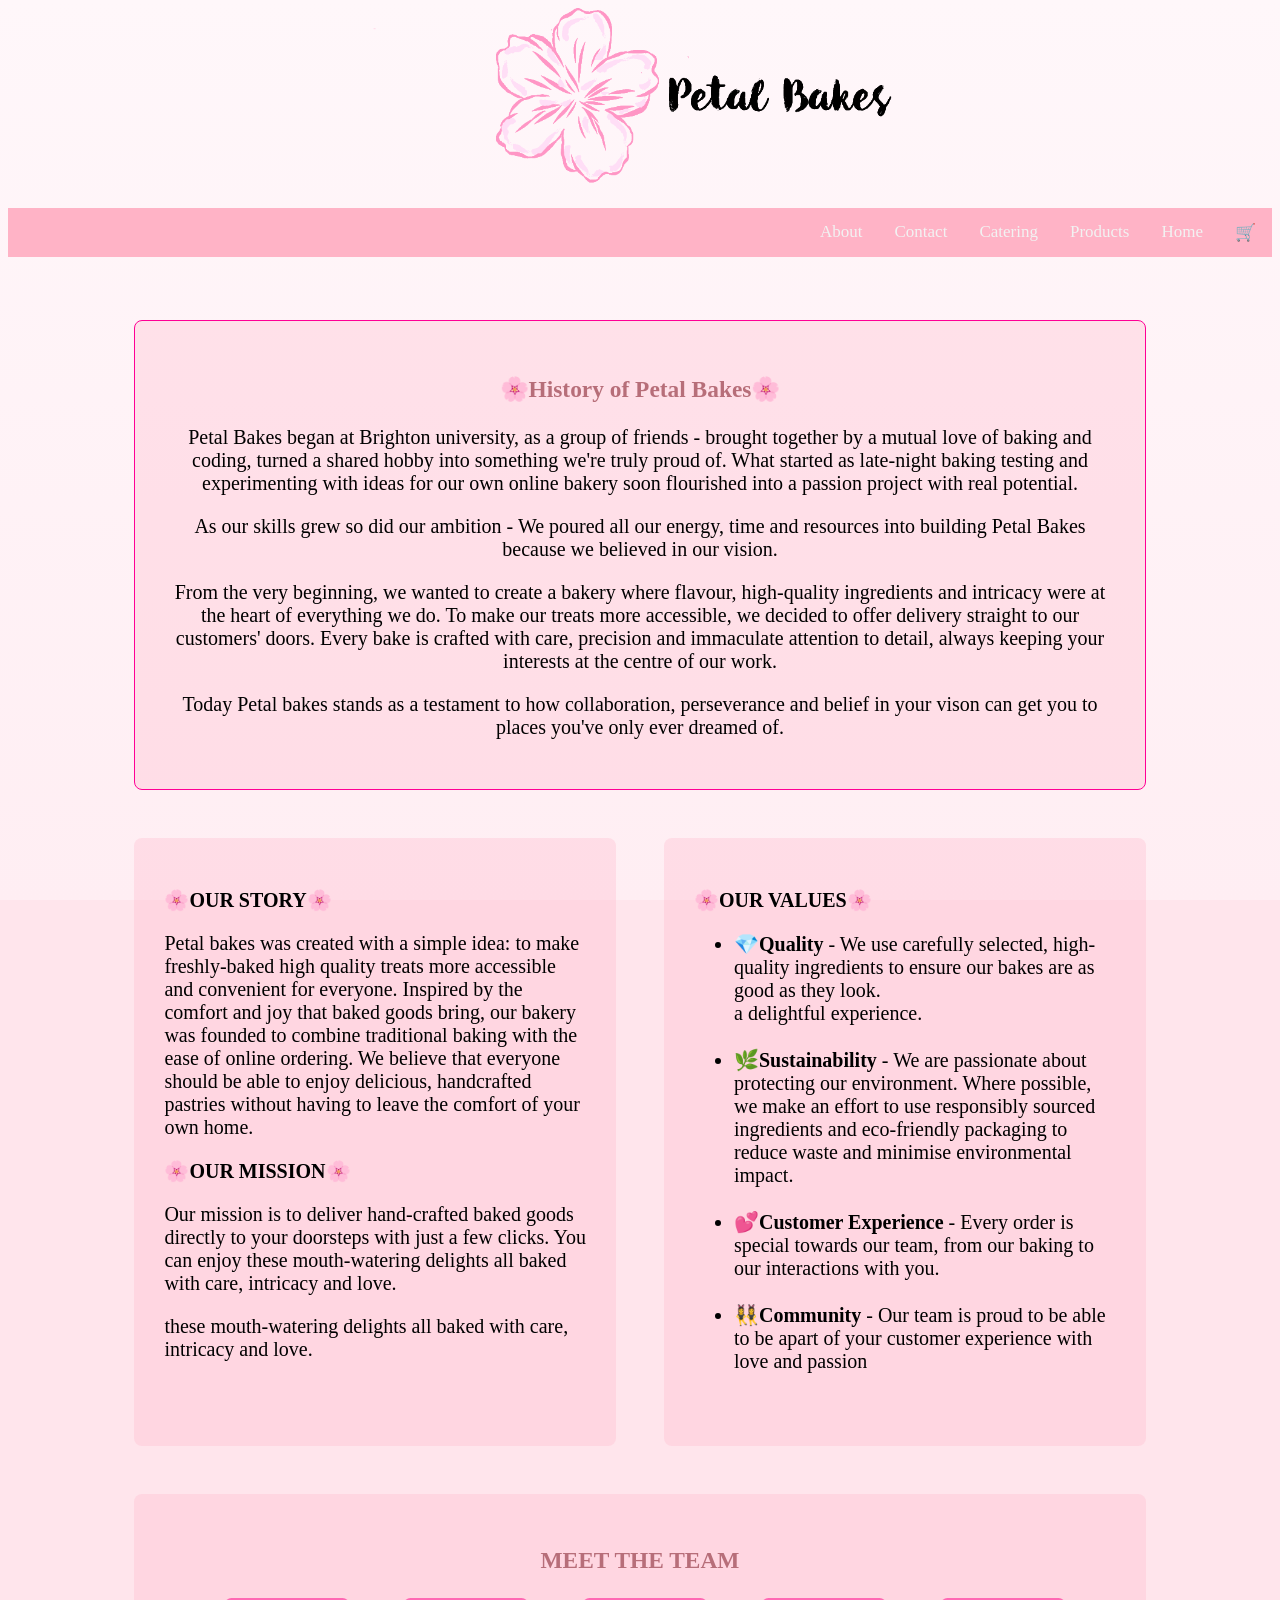
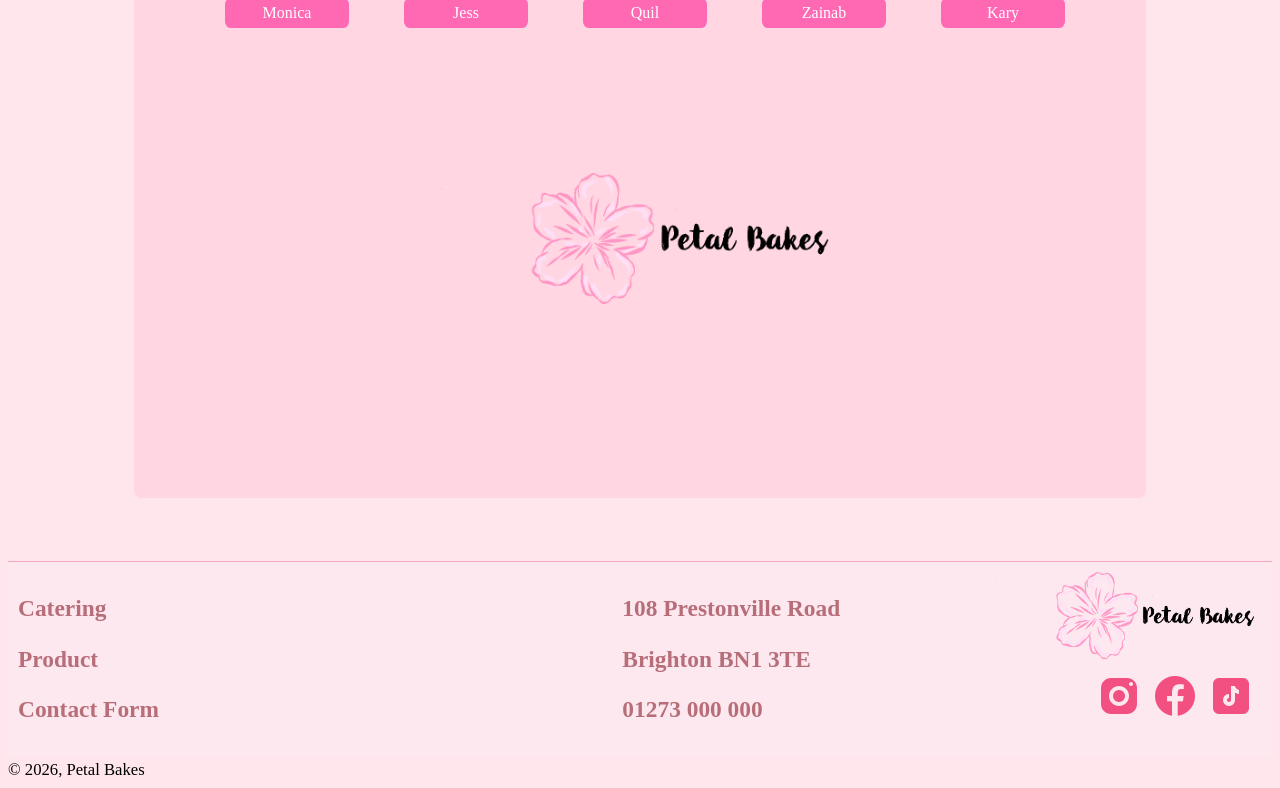
==== about.html @ ec1eabf2 "Simple grammar fixes" ====
<!DOCTYPE html>
        <link rel="stylesheet" href="stylesheet.css">
        <link rel="normalize" href="normalize.css">
        <html lang="en">
    <head>
        <meta charset="UTF-8">
        <meta http-equiv="Content-Security-Policy"
              content="
            default-src 'self';
            script-src 'self' 'unsafe-inline';
            style-src 'self' 'unsafe-inline' https://fonts.googleapis.com;
            font-src 'self' https://fonts.gstatic.com;
            img-src 'self' data:;
            form-action 'self';
            frame-ancestors 'self';
          ">
        <meta name="viewport" content="width=device-width, initial-scale=1.0">
        <title>Petal Bakes</title>
        <link rel="stylesheet" href="stylesheet.css">
        <link rel="normalize" href="normalize.css">
        <link href="https://fonts.googleapis.com/css2?family=Playfair+Display:wght@600&amp;family=Inter:wght@300;400;500&amp;display=swap" rel=" stylesheet">
        <link href="https://fonts.googleapis.com/css2?family=Playfair+Display:wght@600&family=Inter:wght@300;400;500&display=swap" rel=" stylesheet">
        <script src="catering.js"></script><!--K-->
    </head>
    <body>
        <div id="mainheader">
            <img src="images/petalbakes-logo.png" alt="Petal Bakes Logo" height="200px">
            <div class="top-nav">
                <a href="shopping-cart.html">🛒</a>
                <a class="active" href="index.html">Home</a>
                <a href="product.html">Products</a> <!-- Testing -->
                <a href="catering.html">Catering</a>
                <a href="contact.html">Contact</a>
                <a href="about.html">About</a>
            </div>
        </div>
        <script>
        function showMember(link) {
    document.getElementById('avatar-placeholder').src = link.href;
    document.getElementById('avatar-placeholder').alt = link.innerText.trim();
    document.getElementById('member-desc').textContent = link.title;

    document.querySelectorAll('#gallery a').forEach(a => a.classList.remove('active'));
    link.classList.add('active');
}
        </script>
    </head>
    <body>

    <div class="gd-about">
        <div class="gd-about-header">
            <h3>🌸History of Petal Bakes🌸</h3>
            <p>Petal Bakes began at Brighton university,  as a group of friends - brought together by a mutual love of baking and coding, turned a shared hobby into something we're truly proud of. What started as late-night baking testing and experimenting with ideas for our own online bakery soon flourished into a passion project with real potential.

                </p>As our skills grew so did our ambition - We poured all our energy, time and resources into building Petal Bakes because we believed in our vision.
               <p>From the very beginning, we wanted to create a bakery where flavour, high-quality ingredients and intricacy were at the heart of everything we do. To make our treats more accessible, we
                   decided to offer delivery straight to our customers' doors. Every bake is crafted with care, precision and immaculate attention to detail, always keeping your interests at the
                   centre of our work.
            </p>
            <p> Today Petal bakes stands as a testament to how collaboration, perseverance and belief in your vison can get you to places you've only ever dreamed of. </p>
        </div>

            <div class="gd-about-content">
        <p><b>🌸OUR STORY🌸</b></p>
        <p>Petal bakes was created with a simple idea: to make freshly-baked high quality treats more accessible and convenient for everyone. Inspired by the comfort and joy that baked goods bring, our bakery was founded to combine traditional baking with the ease of online ordering. We believe that everyone should be able to enjoy delicious,
        handcrafted pastries without having to leave the comfort of your own home.</p>

        <p><b> 🌸OUR MISSION🌸 </b> </p>
        <p>Our mission is to deliver hand-crafted baked goods directly to your doorsteps with just a few clicks. You can enjoy
        these mouth-watering delights all baked with care, intricacy and love.</p>

        these mouth-watering delights all baked with care, intricacy and love.</p> 
            </div>
                <div class="gd-about-content2">
        <p><b>🌸OUR VALUES🌸</b></p>
    <ul>
            <li><b>💎Quality</b> - We use carefully selected, high-quality ingredients to ensure our bakes are as good as they look.</li>
            a delightful experience.</li>
            <br>
            <br>
            <li><b>🌿Sustainability</b> - We are passionate about protecting our environment. Where possible, we make an effort to use
            responsibly sourced ingredients and eco-friendly packaging to reduce waste and minimise environmental impact.</li>
            <br>
            <li><b>💕Customer Experience</b> - Every order is special towards our team, from our baking to our interactions with you. </li>
            <br>
            <li><b>👯‍♀️Community</b> - Our team is proud to be able to be apart of your customer experience with love and passion</li>
            <br>

                </div> 
    </ul>
<div class="gd-about-team">
    <h3 class="meet-the-team">MEET THE TEAM</h3>
    <ul id="gallery">
        <li>
            <a class="link-btn" href="images/monica.png" 
            title="Monica is our lead frontend developer and assistant project lead! She mainly worked on the HTML and CSS, and came up with a lot of the creative design of the website.
            " onclick="showMember(this); return false;"> Monica </a>
        </li>
        <li>
            <a class="link-btn" href="images/jess.png" 
            title="Jess is the project lead and assistant frontend/backend developer! She helped organize the groups tasks, as well as the HTML, CSS and PHP.
            " onclick="showMember(this); return false;"> Jess </a>
        </li>
        <li>
            <a class="link-btn" href="images/quil.png" 
            title="Quil is the report lead and compliance officer! They ensure the report is structured correctly, and that our website runs well, and doesn't break any rules.
            " onclick="showMember(this); return false;"> Quil </a>
        </li>
        <li>
            <a class="link-btn" href="images/zainab.png" 
            title="Zainab is our security analyst and content writer! She writes all text content for the website, and makes sure our web security is up to standard!
            " onclick="showMember(this); return false;"> Zainab </a>
        </li>
        <li>
            <a class="link-btn" href="images/kary.png" title="Kary is our lead backend developer and databse administrator! She created our database, and worked on the JavaScript, SQL and PHP elements of the website.
            " onclick="showMember(this); return false;"> Kary </a>
        </li>
    </ul>

    <img id="avatar-placeholder" src="images/petalbakes-logo.png" alt="Logo" />
    <p id="member-desc" class="member-desc"></p>
</div>

        <!--<p><b>WHY CHOOSE US?</b></p>
         <p>At petal bakes we are more than just a bakery - we are a place where flavour, quality and convenience come together to bake something special  </p> -->
         </div>
    </div>

        <footer>
            <div class="footer">
                <h3><a class="footer-links" href="catering.html">Catering</a></h3>
                <h3><a class="footer-links" href="product.html">Product</a></h3>
                <h3><a class="footer-links" href="contact.html">Contact Form</a></h3>
            </div>
            <div class="footer">

            </div>
            <div class="footer">

            </div>
            <div class="footer">
                <h3>108 Prestonville Road</h3>
                <h3>Brighton BN1 3TE</h3>
                <h3>01273 000 000</h3>
            </div>
            <div class="footer">
                <img src="images/petalbakes-logo.png" alt="Petal Bakes Logo" style="height: 100px;">
                <div class="icons-footer">
                    <a href="#"><img src="images/instagram-icon.png" alt="Instagram Icon"></a>
                    <a href="#"><img src="images/facebook-icon.png" alt="Facebook Icon"></a>
                    <a href="#"><img src="images/tiktok-icon.png" alt="TikTok Icon"></a>
                </div>
            </div>
        </footer>
</div>
<small>&copy; 2026, Petal Bakes</small>
   
    </body>
</html>
---- stylesheet.css ----
/* || General Styles (styles that apply to multiple pages) */

body {
    font-family:'Inter', serif;
    font-size: 20px;
    background-color: #ffe5ec;
    background-image: url("https://www.transparenttextures.com/patterns/flowers.png"), linear-gradient(to bottom, #fff7fa, #ffeef3);
    background-attachment: fixed;
}

h2, h3 {
  font-family: 'Playfair Display', serif;
  color: #b76e79;
}

footer {
    background: #fde8ef;
    border-top: 1px solid #f4a7bf;
    padding: 10px;
    display: flex;
    justify-content: space-between;
    align-items: flex-start;
    gap: 2rem;
    flex-wrap: wrap;
}

.footer-links { 
    text-decoration: none;
    display: block;
    color: #b76e79; 
}

.footer-links:hover {
    color: #ff69b4;           
    transition: color 0.3s ease; 
}

.icons-footer {
    display: flex;
    align-items: center;
    gap: 0.5rem;
    padding-left: 100px;
}

img { 
    display: block;
    justify-content: center;
}

button, .link-btn {
  display: inline-block;
  background-color: #ff69b4;
  color: white;
  padding: 6px 14px;
  border: none;
  border-radius: 5px;
  cursor: pointer;
  font-size: 16px;
  margin-left: 10px;
  vertical-align: middle;
  text-decoration: none;
  white-space: nowrap;
  width: fit-content;
}

button, .link-btn :hover {
  background-color: #ff1493;
  transition: color 0.3s ease; 
}

.link-btn a {
    color: white;
    text-decoration: none;
}

.catering-ad {
    grid-area: catering-ad;
    text-align: center;
    padding: 30px;
    display: flex;
    flex-direction: column;
    align-items: center;
    justify-content: center;
    gap: 15px;
    border: 1px solid rgb(255, 0, 149);
    border-radius: 8px;
    background-color: rgba(255, 179, 198, 0.3);
}

.selection-ad {    
    grid-area: selection-ad;
    text-align: center;
    padding: 30px;
    display: flex;
    flex-direction: column;
    align-items: center;
    justify-content: center;
    gap: 15px;
    border: 1px solid rgb(255, 0, 149);
    border-radius: 8px;
    background-color: rgba(255, 179, 198, 0.3);
}

/* || Nav Bar */

#mainheader img {
    display: block;
    margin: auto;
}

.top-nav {
    background-color: #ffb3c6;
    overflow: hidden;
    align-content: center;
}

.top-nav a {
    float: right;
    color: #f2f2f2;
    text-align: center;
    padding: 14px 16px;
    text-decoration: none;
    font-size: 17px;
}

.top-nav a:hover {
    background-color: #ffc2d1;
    color: white;
    transition: color 0.3s ease; 
}

/* || Shopping Cart */

.gd-shopping-cart {
    display: grid;
    grid-template-columns: auto auto;
    grid-template-rows: auto;
    grid-template-areas:
    "shopping-cart shopping-cart";
    gap: 3rem;
    padding-left: 10%;
    padding-right: 10%;
    padding-bottom: 5%;
    padding-top: 5%;
}

.shopping-cart {
    grid-area: shopping-cart;
    text-align: center;
    padding: 30px;
    display: flex;
    flex-direction: column;
    align-items: center;
    justify-content: center;
    margin: 20px;
    gap: 15px;
    border: 1px solid rgb(255, 0, 149);
    border-radius: 8px;
    background-color: rgba(255, 179, 198, 0.3);
}

.cart-item {
    margin-bottom: 10px;
}

/* || Home Page Grid Container */

.gd-index {
    display: grid;
    grid-template-columns: auto auto auto;
    grid-template-rows: auto auto auto auto auto;
    grid-template-areas:
    "index-aboutus index-aboutus index-aboutus"
    "index-img1 index-img2 index-img3"
    "index-cust-orders index-cust-orders index-cust-orders"
    "index-promo1 index-promo2 index-promo3"
    "catering-ad catering-ad catering-ad";
    gap: 3rem;
    padding-left: 10%;
    padding-right: 10%;
    padding-bottom: 5%;
    padding-top: 5%;
}

.index-img1 { grid-area: index-img1; }
.index-img2 { grid-area: index-img2; }
.index-img3 { grid-area: index-img3; }

.index-img1, .index-img2, .index-img3 {
    width: 100%;
    padding: 10px;
    background-color: rgba(255, 179, 198, 0.3);
}

.index-img1 img, .index-img2 img, .index-img3 img {
    width: 100%;
    height: 200px; 
    object-fit: cover; 
    display: block;
}

.index-cust-orders {
    grid-area: index-cust-orders;
    text-align: center;
    padding: 30px;
    border: 1px solid rgb(255, 0, 149);
    border-radius: 8px;
    background-color: rgba(255, 179, 198, 0.3);
}

.index-promo1 {grid-area: index-promo1;}
.index-promo2 {grid-area: index-promo2;}
.index-promo3 {grid-area: index-promo3;}

.index-promo1, .index-promo2, .index-promo3 {
    width: 100%;
    padding: 10px;
    background-color: rgba(255, 179, 198, 0.3);
}

.index-promo1 img, .index-promo2 img, .index-promo3 img {
    width: 100%;
    height: 200px; 
    object-fit: cover; 
    display: block;
}
.index-aboutus {
    grid-area: index-aboutus;
    padding: 30px;
    background-color: rgba(255, 179, 198, 0.3);
    border-radius: 8px;
    text-align: center;
    border: 1px solid rgb(255, 0, 149);
}

/* || Contact Form */

.gd-contact-form {
    display: grid;
    grid-template-columns: 1fr 1fr;
    grid-template-rows: auto;
    grid-template-areas:
    "contact-form contact-about";
    gap: 3rem;
    padding-left: 10%;
    padding-right: 10%;
    padding-bottom: 5%;
    padding-top: 5%;
}

.contact-about {
    grid-area: contact-about;
    text-align: center;
    padding: 30px;
    flex-direction: column;
    align-items: center;
    justify-content: center;
    border: 1px solid rgb(255, 0, 149);
    border-radius: 8px;
    background-color: rgba(255, 179, 198, 0.3);
}

.contact-form {
    grid-area: contact-form;
    background: #fff;
    padding: 20px;
    border-radius: 10px;
    box-shadow: 0 0 10px black;   
}

.contact-form input[type="date"],
.contact-form input[type="email"],
.contact-form input[type="number"] {
    width: 100%;
    padding: 10px;
    margin: 10px 0;
    border: 1px solid #ddd;
    border-radius: 5px;
}

.contact-form textarea {
    width: 100%;
    padding: 10px;
    margin: 10px 0;
    border: 1px solid #ddd;
    border-radius: 5px;
    resize: vertical;
    font-family: inherit;
}

input {
    padding: 10px;
    margin: 10px 0;
    border: 1px solid #ddd;
    border-radius: 5px;
}

.contact-form input[type="text"],
.contact-form textarea {
    width: 100%;
    padding: 8px;
    margin-top: 5px;
    border: 1px solid #f0a0c0;
    border-radius: 5px;
    box-sizing: border-box; /* stops them overflowing the form */
}

.contact-form label {
    font-weight: bold;
    display: flex;        
    align-items: center; 
    margin-bottom: 10px;      
}

#send-enq {
    background-color: #e91e8c; /* that pink colour */
    color: white;
    border: none;
    padding: 10px 20px;
    border-radius: 5px;
    cursor: pointer;
    margin-top: 10px;
}

#send-enq:hover {
    opacity: 0.85;
}

.hint {
    display: none;
}

.radio-option {
    display: flex;
    align-items: center;
    gap: 8px;
    margin: 6px 0;
}

.radio-option label {
    margin: 0;
}

.meet-the-team {
  display: flex;
  justify-content: center;
}

.productsheader {
  padding-left: 20%;
}

.boxheading {
    border: 1px solid rgb(255, 0, 149);
    padding: 30%;
}

/* || Grid-system for About Page */

.gd-about {
    display: grid;
    grid-template-areas:
    "gd-about-header gd-about-header"
    "gd-about-content gd-about-content2"
    "gd-about-team gd-about-team";
    grid-template-columns: 2fr 2fr;
    gap: 3rem;
    padding-left: 10%;
    padding-right: 10%;
    padding-bottom: 5%;
    padding-top: 5%;
}

.gd-about-header {
    grid-area: gd-about-header;
    text-align: center;
    padding: 30px;
    border: 1px solid rgb(255, 0, 149);
    border-radius: 8px;
    background-color: rgba(255, 179, 198, 0.3);
}

.gd-about-content { 
    grid-area: gd-about-content;
    padding: 30px;
    background-color: rgba(255, 179, 198, 0.3);
    border-radius: 8px;
}

.gd-about-content2 { 
    grid-area: gd-about-content2;
    padding: 30px;
    background-color: rgba(255, 179, 198, 0.3);
    border-radius: 8px;
}

.gd-about-team { 
    grid-area: gd-about-team;
    padding: 30px;
    background-color: rgba(255, 179, 198, 0.3);
    border-radius: 8px;
}

/* || Catering Page */

.gd-catering {
    display: grid;     
    grid-template-columns: 1fr 1fr 1fr;
    grid-template-rows: auto auto auto;
    grid-template-areas:
    "catering-desc catering-desc catering-desc"
    "catering-example catering-example catering-form"
    "catering-menu-sweet catering-menu-savoury catering-menu-ss";
    grid-template-columns: 2fr 2fr;
    gap: 3rem;
    padding-left: 7%;
    padding-right: 7%;
    padding-bottom: 5%;
    padding-top: 5%;
}

.catering-desc {
    grid-area: catering-desc;
    text-align: center;
    padding: 30px;
    border: 1px solid rgb(255, 0, 149);
    border-radius: 8px;
    background-color: rgba(255, 179, 198, 0.3);
  }

.catering-menu-sweet { 
    grid-area: catering-menu-sweet;
    background-color: rgba(255, 179, 198, 0.3);
    border-radius: 8px;
    padding: 20px;
}

.catering-menu-savoury { 
    grid-area: catering-menu-savoury;
    background-color: rgba(255, 179, 198, 0.3);
    border-radius: 8px;
    padding: 20px;
}

.catering-menu-ss { 
    grid-area: catering-menu-ss;
    background-color: rgba(255, 179, 198, 0.3);
    border-radius: 8px;
    padding: 20px;
}

.catering-form {
    grid-area: catering-form; 
    background-color: rgba(255, 179, 198, 0.3);
    border-radius: 8px;
    padding: 20px;
}

.catering-example {
    grid-area: catering-example;
    background-color: rgba(255, 179, 198, 0.3);
    border-radius: 8px;
    padding: 20px;
    text-align: center;
}

/* || Catering Image Carousel */

#catering-placeholder {
    width: 50%;
    max-width: 400px;
    margin: 0 auto;
}

#catering-images {
    list-style: none;
  margin: 3m;
  text-align: center;
  padding: 0;
}
#catering-images li {
display: inline;
margin: 1em;
}

#catering-images a {
    text-decoration: none;
    display: inline-block;
    width: 6em;
    background-color: #ff69b4;
    border-radius: 0.4em;
    color: white;
    padding: 6px 14px;
    font-size: 16px;
}


/* || Image Gallery */

#placeholder {
  width: 80%;
  max-width: 640px;
}

#avatar-placeholder {
    width: 400px;
    height: 400px;
    object-fit: contain;
    display: block;
    margin: 0 auto;
}

#member-desc {
    text-align: center;
}

#gallery {
  list-style: none;
  margin: 3m;
  text-align: center;
  padding: 0;
}

#gallery li {
  display: inline;
  margin: 1em;
}

#gallery a {
  text-decoration: none;
  display: inline-block;
  width: 6em;
  background-color: #ff69b4;
  border-radius: 0.4em;
}

/* || Product Page */

body.product-body {
    color: #2d1e1e;
}

.product-grid {
    display: flex;
    flex-direction: column;
    padding: 10px;
    gap: 20px;
    padding-left: 20%;
    padding-right: 20%;
}

.product {
    display: flex;
    flex-direction: row;
    gap: 20px;
    border: 1px solid rgb(255, 0, 149);
    border-radius: 8px;
    padding: 15px;
    align-items: center;
    background-color: rgba(255, 255, 255, 0.5);
}

.product img {
    width: 200px;
    height: 200px;
    border-radius: 10px;
    object-fit: cover;
    flex-shrink: 0;
}

.product-info {
    flex: 1;
    display: flex;
    flex-direction: column;
    gap: 6px;
}

.product h4 {
    font-size: 18px;
    margin: 0;
}

.product p {
    font-size: 14px;
    margin: 0;
}

.product .selection-ad {
    margin-top: 10px;
    align-self: flex-start;
}

/* || Catering Calendar */

.cal-header {
    display: flex;
    align-items: center;
    justify-content: space-between;
    margin-bottom: 8px;
}
.cal-grid {
    display: grid;
    grid-template-columns: repeat(7, 1fr);
    gap: 4px;
    margin-bottom: 8px;
}
.cal-day-name {
    text-align: center;
    font-weight: bold;
    font-size: 0.8rem;
}
.cal-day {
    text-align: center;
    padding: 6px 2px;
    border-radius: 4px;
    font-size: 0.85rem;
    display: flex;
    flex-direction: column;
}
.cal-day.available  { background: #d4edda; cursor: pointer; }
.cal-day.booked     { background: #f8d7da; }
.cal-day.unavailable{ background: #e9ecef; color: #aaa; }
.cal-day.past       { opacity: 0.4; }
.cal-day.selected   { outline: 2px solid #333; }
.day-label          { font-size: 0.65rem; }
.cal-legend         { display: flex; gap: 12px; font-size: 0.8rem; }
.legend-available   { color: green; }
.legend-booked      { color: red; }

#catering-date {
    display: none;
}
.cal-day span {
    pointer-events: none;
}

/* || Checkout Page */

.payment-page{
    font-family: 'Inter', sans-serif;
    color:#2d1e1e;
}

.payment-page .mainheader {
    display: flex;
    justify-content: space-between;
    align-items: center;
    max-width: 1000px;
    margin: 20px auto;
}

.payment-page .logo{
    height: 100px;
}
.payment-page .back-link{
    text-decoration: none;
    color: #b76e79;
    font-weight: 500;
}
.payment-page .back-link:hover{
    color: #ec4899;
    transition: color 0.3s ease; 
}

.payment-page .checkout-container {
    display: flex;
    max-width: 1000px;
    margin: 40px auto;
    gap: 50px;
    padding: 20px;
}

.payment-page .checkout-left{
    flex: 1;
}

.payment-page .checkout-right {
    width: 320px;
    background: #ffffff;
    padding: 25px;
    border-radius: 14px;
    border: 1px solid #f3d6dc;
    box-shadow: 0 10px 30px rgba(183, 110, 121, 0.15);
}

.payment-page h2{
    font-family:'Playfair Display', serif;
    color: #b76e79;
    margin-bottom: 20px;
}

.payment-page #payment-form{
    background: #ffffff;
    padding: 25px;
    border-radius: 14px;
    border:1px solid #f3d6dc;
    box-shadow: 0 10px 30px rgba(183, 110, 121, 0.12);
}

.payment-page input{
    width: 100%;
    padding: 14px;
    margin-bottom:14px;
    border: 1px solid #e5c9cf;
    border-radius: 10px;
    font-size:14px;
    box-sizing: border-box;
}

.payment-page input:focus{
    outline: none;
    border-color: #f472b6;
    box-shadow: 0 0 0 3px rgba(224, 114, 182, 0.2);
}

.payment-page .row{
    display: flex;
    gap: 10px;
}

.payment-page button{
    width: 100%;
    padding: 15px;
    background: linear-gradient(135deg, #f9a8d4, #F472B6);
    border: none;
    border-radius: 10px;
    color: white;
    font-size: 15px;
    cursor: pointer;
}

.payment-page button:hover{
    background: linear-gradient(135deg, #F472b6, #ec4899);
    transition: color 0.3s ease; 
}

.payment-page #message {
    margin-top: 15px;
    text-align: center;
    color: #b76e79;
}

@media (max-width: 768px) {
    .payment-page .checkout-container {
        flex-direction: column;
    }
    .payment-page .checkout-right {
        width: 100%;
    }

    .product {
        flex-direction: column;
        text-align: center;
    }

    .product img {
        width: 100%;
        height: 200px;
    }
}
---- stylesheet.css ----
/* || General Styles (styles that apply to multiple pages) */

body {
    font-family:'Inter', serif;
    font-size: 20px;
    background-color: #ffe5ec;
    background-image: url("https://www.transparenttextures.com/patterns/flowers.png"), linear-gradient(to bottom, #fff7fa, #ffeef3);
    background-attachment: fixed;
}

h2, h3 {
  font-family: 'Playfair Display', serif;
  color: #b76e79;
}

footer {
    background: #fde8ef;
    border-top: 1px solid #f4a7bf;
    padding: 10px;
    display: flex;
    justify-content: space-between;
    align-items: flex-start;
    gap: 2rem;
    flex-wrap: wrap;
}

.footer-links { 
    text-decoration: none;
    display: block;
    color: #b76e79; 
}

.footer-links:hover {
    color: #ff69b4;           
    transition: color 0.3s ease; 
}

.icons-footer {
    display: flex;
    align-items: center;
    gap: 0.5rem;
    padding-left: 100px;
}

img { 
    display: block;
    justify-content: center;
}

button, .link-btn {
  display: inline-block;
  background-color: #ff69b4;
  color: white;
  padding: 6px 14px;
  border: none;
  border-radius: 5px;
  cursor: pointer;
  font-size: 16px;
  margin-left: 10px;
  vertical-align: middle;
  text-decoration: none;
  white-space: nowrap;
  width: fit-content;
}

button, .link-btn :hover {
  background-color: #ff1493;
  transition: color 0.3s ease; 
}

.link-btn a {
    color: white;
    text-decoration: none;
}

.catering-ad {
    grid-area: catering-ad;
    text-align: center;
    padding: 30px;
    display: flex;
    flex-direction: column;
    align-items: center;
    justify-content: center;
    gap: 15px;
    border: 1px solid rgb(255, 0, 149);
    border-radius: 8px;
    background-color: rgba(255, 179, 198, 0.3);
}

.selection-ad {    
    grid-area: selection-ad;
    text-align: center;
    padding: 30px;
    display: flex;
    flex-direction: column;
    align-items: center;
    justify-content: center;
    gap: 15px;
    border: 1px solid rgb(255, 0, 149);
    border-radius: 8px;
    background-color: rgba(255, 179, 198, 0.3);
}

/* || Nav Bar */

#mainheader img {
    display: block;
    margin: auto;
}

.top-nav {
    background-color: #ffb3c6;
    overflow: hidden;
    align-content: center;
}

.top-nav a {
    float: right;
    color: #f2f2f2;
    text-align: center;
    padding: 14px 16px;
    text-decoration: none;
    font-size: 17px;
}

.top-nav a:hover {
    background-color: #ffc2d1;
    color: white;
    transition: color 0.3s ease; 
}

/* || Shopping Cart */

.gd-shopping-cart {
    display: grid;
    grid-template-columns: auto auto;
    grid-template-rows: auto;
    grid-template-areas:
    "shopping-cart shopping-cart";
    gap: 3rem;
    padding-left: 10%;
    padding-right: 10%;
    padding-bottom: 5%;
    padding-top: 5%;
}

.shopping-cart {
    grid-area: shopping-cart;
    text-align: center;
    padding: 30px;
    display: flex;
    flex-direction: column;
    align-items: center;
    justify-content: center;
    margin: 20px;
    gap: 15px;
    border: 1px solid rgb(255, 0, 149);
    border-radius: 8px;
    background-color: rgba(255, 179, 198, 0.3);
}

.cart-item {
    margin-bottom: 10px;
}

/* || Home Page Grid Container */

.gd-index {
    display: grid;
    grid-template-columns: auto auto auto;
    grid-template-rows: auto auto auto auto auto;
    grid-template-areas:
    "index-aboutus index-aboutus index-aboutus"
    "index-img1 index-img2 index-img3"
    "index-cust-orders index-cust-orders index-cust-orders"
    "index-promo1 index-promo2 index-promo3"
    "catering-ad catering-ad catering-ad";
    gap: 3rem;
    padding-left: 10%;
    padding-right: 10%;
    padding-bottom: 5%;
    padding-top: 5%;
}

.index-img1 { grid-area: index-img1; }
.index-img2 { grid-area: index-img2; }
.index-img3 { grid-area: index-img3; }

.index-img1, .index-img2, .index-img3 {
    width: 100%;
    padding: 10px;
    background-color: rgba(255, 179, 198, 0.3);
}

.index-img1 img, .index-img2 img, .index-img3 img {
    width: 100%;
    height: 200px; 
    object-fit: cover; 
    display: block;
}

.index-cust-orders {
    grid-area: index-cust-orders;
    text-align: center;
    padding: 30px;
    border: 1px solid rgb(255, 0, 149);
    border-radius: 8px;
    background-color: rgba(255, 179, 198, 0.3);
}

.index-promo1 {grid-area: index-promo1;}
.index-promo2 {grid-area: index-promo2;}
.index-promo3 {grid-area: index-promo3;}

.index-promo1, .index-promo2, .index-promo3 {
    width: 100%;
    padding: 10px;
    background-color: rgba(255, 179, 198, 0.3);
}

.index-promo1 img, .index-promo2 img, .index-promo3 img {
    width: 100%;
    height: 200px; 
    object-fit: cover; 
    display: block;
}
.index-aboutus {
    grid-area: index-aboutus;
    padding: 30px;
    background-color: rgba(255, 179, 198, 0.3);
    border-radius: 8px;
    text-align: center;
    border: 1px solid rgb(255, 0, 149);
}

/* || Contact Form */

.gd-contact-form {
    display: grid;
    grid-template-columns: 1fr 1fr;
    grid-template-rows: auto;
    grid-template-areas:
    "contact-form contact-about";
    gap: 3rem;
    padding-left: 10%;
    padding-right: 10%;
    padding-bottom: 5%;
    padding-top: 5%;
}

.contact-about {
    grid-area: contact-about;
    text-align: center;
    padding: 30px;
    flex-direction: column;
    align-items: center;
    justify-content: center;
    border: 1px solid rgb(255, 0, 149);
    border-radius: 8px;
    background-color: rgba(255, 179, 198, 0.3);
}

.contact-form {
    grid-area: contact-form;
    background: #fff;
    padding: 20px;
    border-radius: 10px;
    box-shadow: 0 0 10px black;   
}

.contact-form input[type="date"],
.contact-form input[type="email"],
.contact-form input[type="number"] {
    width: 100%;
    padding: 10px;
    margin: 10px 0;
    border: 1px solid #ddd;
    border-radius: 5px;
}

.contact-form textarea {
    width: 100%;
    padding: 10px;
    margin: 10px 0;
    border: 1px solid #ddd;
    border-radius: 5px;
    resize: vertical;
    font-family: inherit;
}

input {
    padding: 10px;
    margin: 10px 0;
    border: 1px solid #ddd;
    border-radius: 5px;
}

.contact-form input[type="text"],
.contact-form textarea {
    width: 100%;
    padding: 8px;
    margin-top: 5px;
    border: 1px solid #f0a0c0;
    border-radius: 5px;
    box-sizing: border-box; /* stops them overflowing the form */
}

.contact-form label {
    font-weight: bold;
    display: flex;        
    align-items: center; 
    margin-bottom: 10px;      
}

#send-enq {
    background-color: #e91e8c; /* that pink colour */
    color: white;
    border: none;
    padding: 10px 20px;
    border-radius: 5px;
    cursor: pointer;
    margin-top: 10px;
}

#send-enq:hover {
    opacity: 0.85;
}

.hint {
    display: none;
}

.radio-option {
    display: flex;
    align-items: center;
    gap: 8px;
    margin: 6px 0;
}

.radio-option label {
    margin: 0;
}

.meet-the-team {
  display: flex;
  justify-content: center;
}

.productsheader {
  padding-left: 20%;
}

.boxheading {
    border: 1px solid rgb(255, 0, 149);
    padding: 30%;
}

/* || Grid-system for About Page */

.gd-about {
    display: grid;
    grid-template-areas:
    "gd-about-header gd-about-header"
    "gd-about-content gd-about-content2"
    "gd-about-team gd-about-team";
    grid-template-columns: 2fr 2fr;
    gap: 3rem;
    padding-left: 10%;
    padding-right: 10%;
    padding-bottom: 5%;
    padding-top: 5%;
}

.gd-about-header {
    grid-area: gd-about-header;
    text-align: center;
    padding: 30px;
    border: 1px solid rgb(255, 0, 149);
    border-radius: 8px;
    background-color: rgba(255, 179, 198, 0.3);
}

.gd-about-content { 
    grid-area: gd-about-content;
    padding: 30px;
    background-color: rgba(255, 179, 198, 0.3);
    border-radius: 8px;
}

.gd-about-content2 { 
    grid-area: gd-about-content2;
    padding: 30px;
    background-color: rgba(255, 179, 198, 0.3);
    border-radius: 8px;
}

.gd-about-team { 
    grid-area: gd-about-team;
    padding: 30px;
    background-color: rgba(255, 179, 198, 0.3);
    border-radius: 8px;
}

/* || Catering Page */

.gd-catering {
    display: grid;     
    grid-template-columns: 1fr 1fr 1fr;
    grid-template-rows: auto auto auto;
    grid-template-areas:
    "catering-desc catering-desc catering-desc"
    "catering-example catering-example catering-form"
    "catering-menu-sweet catering-menu-savoury catering-menu-ss";
    grid-template-columns: 2fr 2fr;
    gap: 3rem;
    padding-left: 7%;
    padding-right: 7%;
    padding-bottom: 5%;
    padding-top: 5%;
}

.catering-desc {
    grid-area: catering-desc;
    text-align: center;
    padding: 30px;
    border: 1px solid rgb(255, 0, 149);
    border-radius: 8px;
    background-color: rgba(255, 179, 198, 0.3);
  }

.catering-menu-sweet { 
    grid-area: catering-menu-sweet;
    background-color: rgba(255, 179, 198, 0.3);
    border-radius: 8px;
    padding: 20px;
}

.catering-menu-savoury { 
    grid-area: catering-menu-savoury;
    background-color: rgba(255, 179, 198, 0.3);
    border-radius: 8px;
    padding: 20px;
}

.catering-menu-ss { 
    grid-area: catering-menu-ss;
    background-color: rgba(255, 179, 198, 0.3);
    border-radius: 8px;
    padding: 20px;
}

.catering-form {
    grid-area: catering-form; 
    background-color: rgba(255, 179, 198, 0.3);
    border-radius: 8px;
    padding: 20px;
}

.catering-example {
    grid-area: catering-example;
    background-color: rgba(255, 179, 198, 0.3);
    border-radius: 8px;
    padding: 20px;
    text-align: center;
}

/* || Catering Image Carousel */

#catering-placeholder {
    width: 50%;
    max-width: 400px;
    margin: 0 auto;
}

#catering-images {
    list-style: none;
  margin: 3m;
  text-align: center;
  padding: 0;
}
#catering-images li {
display: inline;
margin: 1em;
}

#catering-images a {
    text-decoration: none;
    display: inline-block;
    width: 6em;
    background-color: #ff69b4;
    border-radius: 0.4em;
    color: white;
    padding: 6px 14px;
    font-size: 16px;
}


/* || Image Gallery */

#placeholder {
  width: 80%;
  max-width: 640px;
}

#avatar-placeholder {
    width: 400px;
    height: 400px;
    object-fit: contain;
    display: block;
    margin: 0 auto;
}

#member-desc {
    text-align: center;
}

#gallery {
  list-style: none;
  margin: 3m;
  text-align: center;
  padding: 0;
}

#gallery li {
  display: inline;
  margin: 1em;
}

#gallery a {
  text-decoration: none;
  display: inline-block;
  width: 6em;
  background-color: #ff69b4;
  border-radius: 0.4em;
}

/* || Product Page */

body.product-body {
    color: #2d1e1e;
}

.product-grid {
    display: flex;
    flex-direction: column;
    padding: 10px;
    gap: 20px;
    padding-left: 20%;
    padding-right: 20%;
}

.product {
    display: flex;
    flex-direction: row;
    gap: 20px;
    border: 1px solid rgb(255, 0, 149);
    border-radius: 8px;
    padding: 15px;
    align-items: center;
    background-color: rgba(255, 255, 255, 0.5);
}

.product img {
    width: 200px;
    height: 200px;
    border-radius: 10px;
    object-fit: cover;
    flex-shrink: 0;
}

.product-info {
    flex: 1;
    display: flex;
    flex-direction: column;
    gap: 6px;
}

.product h4 {
    font-size: 18px;
    margin: 0;
}

.product p {
    font-size: 14px;
    margin: 0;
}

.product .selection-ad {
    margin-top: 10px;
    align-self: flex-start;
}

/* || Catering Calendar */

.cal-header {
    display: flex;
    align-items: center;
    justify-content: space-between;
    margin-bottom: 8px;
}
.cal-grid {
    display: grid;
    grid-template-columns: repeat(7, 1fr);
    gap: 4px;
    margin-bottom: 8px;
}
.cal-day-name {
    text-align: center;
    font-weight: bold;
    font-size: 0.8rem;
}
.cal-day {
    text-align: center;
    padding: 6px 2px;
    border-radius: 4px;
    font-size: 0.85rem;
    display: flex;
    flex-direction: column;
}
.cal-day.available  { background: #d4edda; cursor: pointer; }
.cal-day.booked     { background: #f8d7da; }
.cal-day.unavailable{ background: #e9ecef; color: #aaa; }
.cal-day.past       { opacity: 0.4; }
.cal-day.selected   { outline: 2px solid #333; }
.day-label          { font-size: 0.65rem; }
.cal-legend         { display: flex; gap: 12px; font-size: 0.8rem; }
.legend-available   { color: green; }
.legend-booked      { color: red; }

#catering-date {
    display: none;
}
.cal-day span {
    pointer-events: none;
}

/* || Checkout Page */

.payment-page{
    font-family: 'Inter', sans-serif;
    color:#2d1e1e;
}

.payment-page .mainheader {
    display: flex;
    justify-content: space-between;
    align-items: center;
    max-width: 1000px;
    margin: 20px auto;
}

.payment-page .logo{
    height: 100px;
}
.payment-page .back-link{
    text-decoration: none;
    color: #b76e79;
    font-weight: 500;
}
.payment-page .back-link:hover{
    color: #ec4899;
    transition: color 0.3s ease; 
}

.payment-page .checkout-container {
    display: flex;
    max-width: 1000px;
    margin: 40px auto;
    gap: 50px;
    padding: 20px;
}

.payment-page .checkout-left{
    flex: 1;
}

.payment-page .checkout-right {
    width: 320px;
    background: #ffffff;
    padding: 25px;
    border-radius: 14px;
    border: 1px solid #f3d6dc;
    box-shadow: 0 10px 30px rgba(183, 110, 121, 0.15);
}

.payment-page h2{
    font-family:'Playfair Display', serif;
    color: #b76e79;
    margin-bottom: 20px;
}

.payment-page #payment-form{
    background: #ffffff;
    padding: 25px;
    border-radius: 14px;
    border:1px solid #f3d6dc;
    box-shadow: 0 10px 30px rgba(183, 110, 121, 0.12);
}

.payment-page input{
    width: 100%;
    padding: 14px;
    margin-bottom:14px;
    border: 1px solid #e5c9cf;
    border-radius: 10px;
    font-size:14px;
    box-sizing: border-box;
}

.payment-page input:focus{
    outline: none;
    border-color: #f472b6;
    box-shadow: 0 0 0 3px rgba(224, 114, 182, 0.2);
}

.payment-page .row{
    display: flex;
    gap: 10px;
}

.payment-page button{
    width: 100%;
    padding: 15px;
    background: linear-gradient(135deg, #f9a8d4, #F472B6);
    border: none;
    border-radius: 10px;
    color: white;
    font-size: 15px;
    cursor: pointer;
}

.payment-page button:hover{
    background: linear-gradient(135deg, #F472b6, #ec4899);
    transition: color 0.3s ease; 
}

.payment-page #message {
    margin-top: 15px;
    text-align: center;
    color: #b76e79;
}

@media (max-width: 768px) {
    .payment-page .checkout-container {
        flex-direction: column;
    }
    .payment-page .checkout-right {
        width: 100%;
    }

    .product {
        flex-direction: column;
        text-align: center;
    }

    .product img {
        width: 100%;
        height: 200px;
    }
}
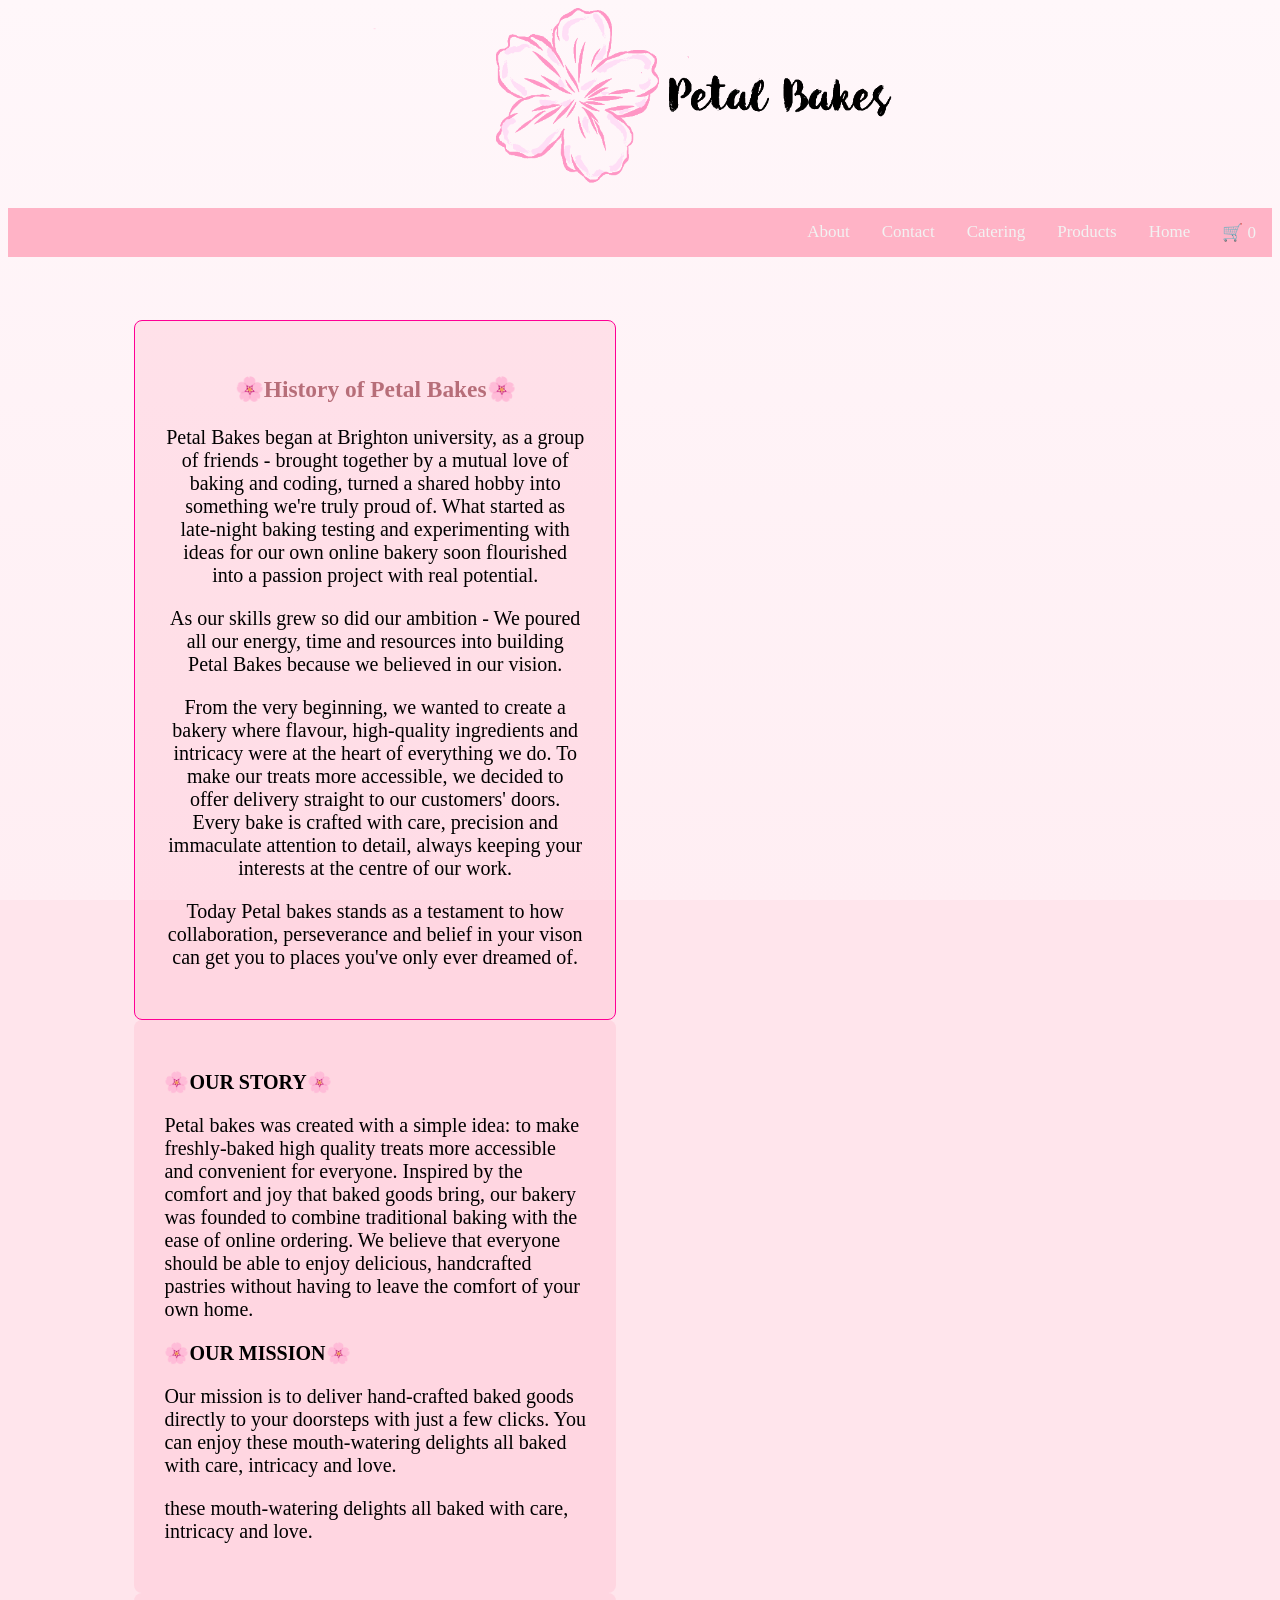
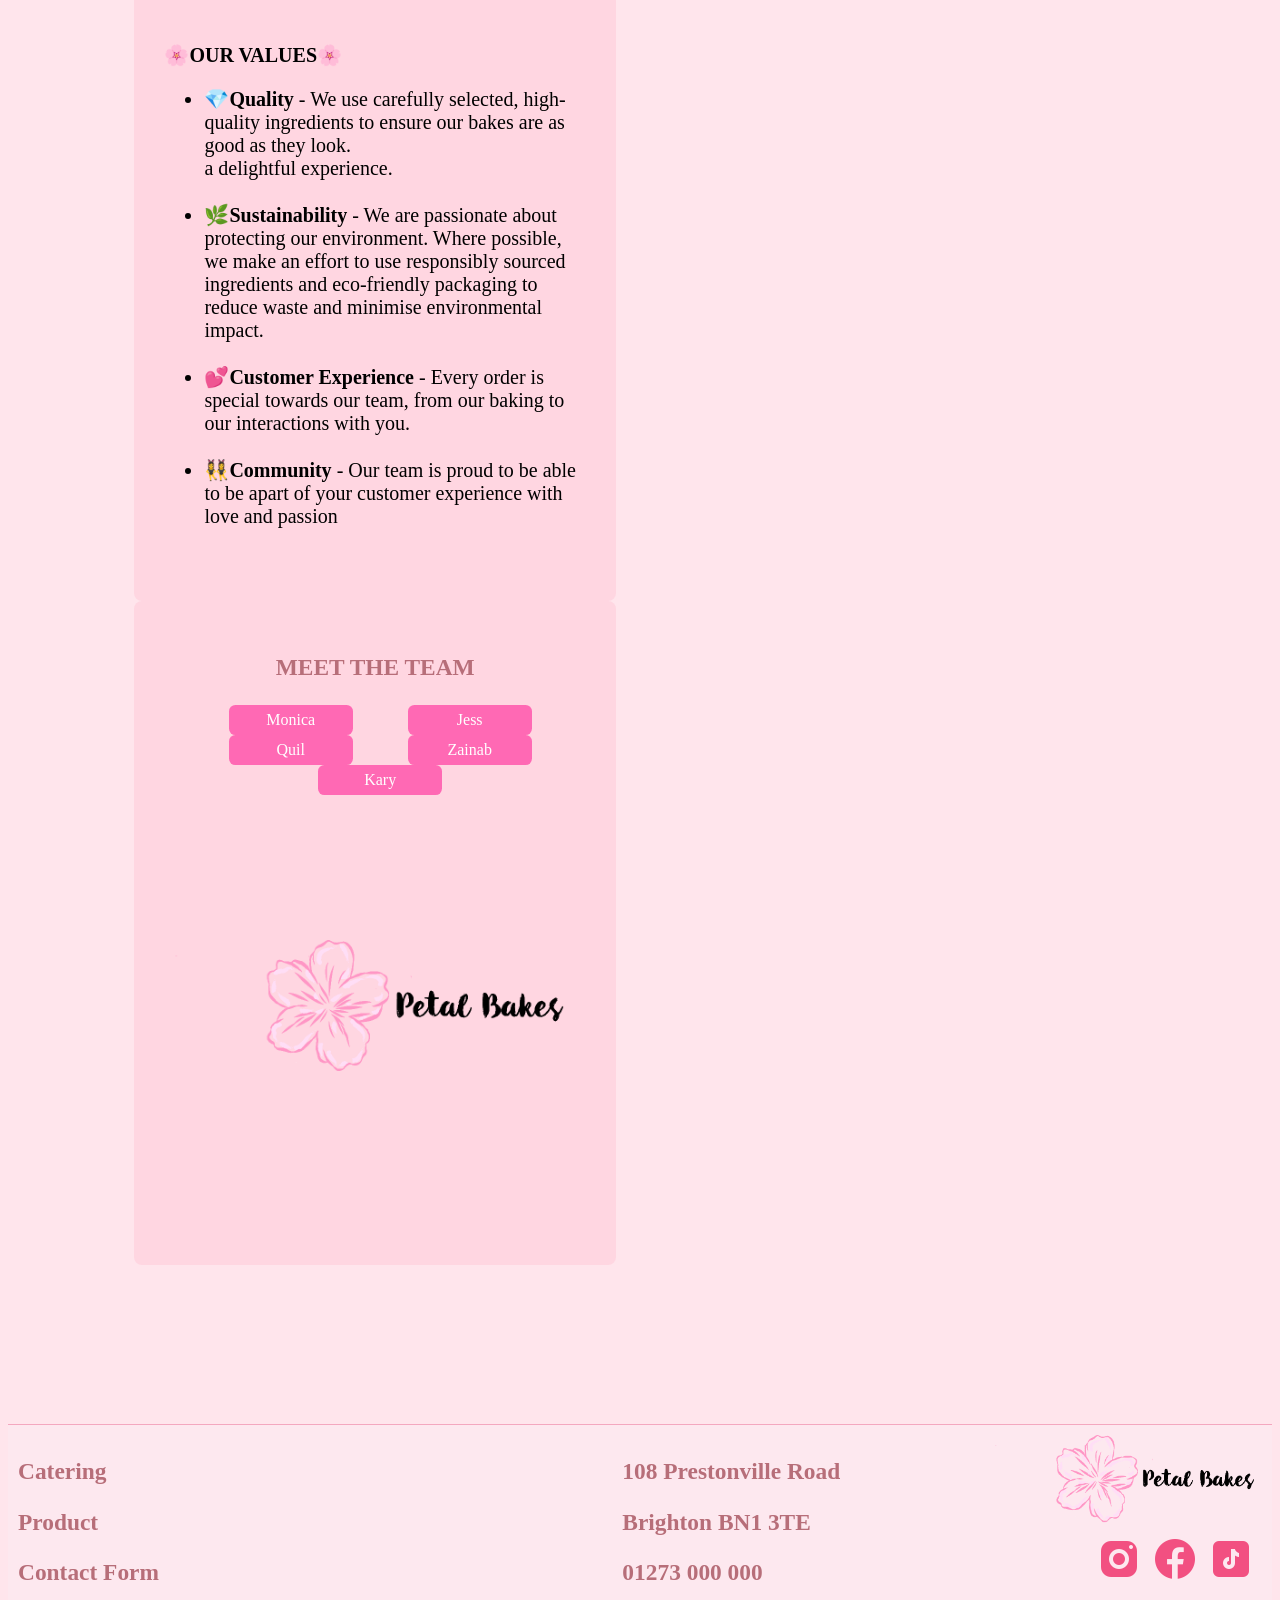
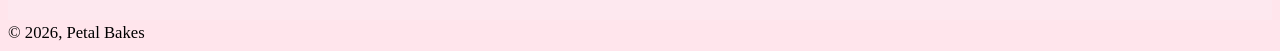
==== commit e211ce50: "Commented what all the sections are" ====
--- a/about.html
+++ b/about.html
@@ -20,34 +20,40 @@
         <link rel="normalize" href="normalize.css">
         <link href="https://fonts.googleapis.com/css2?family=Playfair+Display:wght@600&amp;family=Inter:wght@300;400;500&amp;display=swap" rel=" stylesheet">
         <link href="https://fonts.googleapis.com/css2?family=Playfair+Display:wght@600&family=Inter:wght@300;400;500&display=swap" rel=" stylesheet">
-        <script src="catering.js"></script><!--K-->
+        <script src="catering.js"></script>
     </head>
     <body>
         <div id="mainheader">
-            <img src="images/petalbakes-logo.png" alt="Petal Bakes Logo" height="200px">
+            <img src="images/petalbakes-logo.png" alt="Petal Bakes Logo" style="height: 200px; max-width: 100%;">
+
+            <!-- Nav Bar -->
             <div class="top-nav">
-                <a href="shopping-cart.html">🛒</a>
+                <a href="shopping-cart.html">🛒 <span id="cart-size">0</span></a>
                 <a class="active" href="index.html">Home</a>
-                <a href="product.html">Products</a> <!-- Testing -->
+                <a href="product.html">Products</a>
                 <a href="catering.html">Catering</a>
                 <a href="contact.html">Contact</a>
                 <a href="about.html">About</a>
             </div>
         </div>
         <script>
-        function showMember(link) {
-    document.getElementById('avatar-placeholder').src = link.href;
-    document.getElementById('avatar-placeholder').alt = link.innerText.trim();
-    document.getElementById('member-desc').textContent = link.title;
+            function showMember(link) {
+                document.getElementById('avatar-placeholder').src = link.href;
+                document.getElementById('avatar-placeholder').alt = link.innerText.trim();
+                document.getElementById('member-desc').textContent = link.title;
 
-    document.querySelectorAll('#gallery a').forEach(a => a.classList.remove('active'));
-    link.classList.add('active');
-}
+                document.querySelectorAll('#gallery a').forEach(a => a.classList.remove('active'));
+                link.classList.add('active');
+            }
         </script>
     </head>
     <body>
 
+    <!-- About Us Grid Container -->
     <div class="gd-about">
+        <main>
+
+        <!-- About Us Header -->
         <div class="gd-about-header">
             <h3>🌸History of Petal Bakes🌸</h3>
             <p>Petal Bakes began at Brighton university,  as a group of friends - brought together by a mutual love of baking and coding, turned a shared hobby into something we're truly proud of. What started as late-night baking testing and experimenting with ideas for our own online bakery soon flourished into a passion project with real potential.
@@ -60,7 +66,8 @@
             <p> Today Petal bakes stands as a testament to how collaboration, perseverance and belief in your vison can get you to places you've only ever dreamed of. </p>
         </div>
 
-            <div class="gd-about-content">
+        <!-- More Content About Petal Bakes -->
+        <div class="gd-about-content">
         <p><b>🌸OUR STORY🌸</b></p>
         <p>Petal bakes was created with a simple idea: to make freshly-baked high quality treats more accessible and convenient for everyone. Inspired by the comfort and joy that baked goods bring, our bakery was founded to combine traditional baking with the ease of online ordering. We believe that everyone should be able to enjoy delicious,
         handcrafted pastries without having to leave the comfort of your own home.</p>
@@ -88,6 +95,7 @@
 
                 </div> 
     </ul>
+<!-- About Us - The Team -->
 <div class="gd-about-team">
     <h3 class="meet-the-team">MEET THE TEAM</h3>
     <ul id="gallery">
@@ -121,9 +129,8 @@
     <p id="member-desc" class="member-desc"></p>
 </div>
 
-        <!--<p><b>WHY CHOOSE US?</b></p>
-         <p>At petal bakes we are more than just a bakery - we are a place where flavour, quality and convenience come together to bake something special  </p> -->
-         </div>
+     </div>
+     </main>
     </div>
 
         <footer>
@@ -152,8 +159,8 @@
                 </div>
             </div>
         </footer>
-</div>
-<small>&copy; 2026, Petal Bakes</small>
-   
+    </div>
+    <small>&copy; 2026, Petal Bakes</small>
+        <script src="shopping-cart.js"></script>
     </body>
 </html>
--- a/stylesheet.css
+++ b/stylesheet.css
@@ -45,6 +45,8 @@
 img { 
     display: block;
     justify-content: center;
+    max-width: 100%;
+    height: auto;
 }
 
 button, .link-btn {
@@ -99,6 +101,156 @@
     border: 1px solid rgb(255, 0, 149);
     border-radius: 8px;
     background-color: rgba(255, 179, 198, 0.3);
+}
+
+/* || Mobile Adaptation */
+
+@media (max-width: 600px) {
+    body {
+        overflow-x: hidden;
+    }
+
+    #mainheader {
+        display: flex;
+        flex-direction: column;
+        align-items: center;
+        text-align: center;
+        width: 100%;
+    }
+
+    #mainheader img {
+        height: auto !important;
+        width: 150px !important;
+        max-width: 150px !important;
+    }
+
+    .top-nav {
+        display: flex;
+        flex-wrap: wrap;
+        justify-content: center;
+        width: 100%;
+        background-color: #ffb3c6;
+    }
+
+    .top-nav a {
+        float: none;
+        font-size: 14px;
+        padding: 10px 12px;
+        display: inline-block;
+    }
+
+    .gd-index,
+    .gd-catering,
+    .gd-contact-form,
+    .gd-about,
+    .gd-shopping-cart {
+        display: block !important;
+        padding-left: 4%;
+        padding-right: 4%;
+        box-sizing: border-box;
+        width: 100%;
+    }
+
+    .catering-desc,
+    .catering-example,
+    .catering-form,
+    .catering-menu-sweet,
+    .catering-menu-savoury,
+    .catering-menu-ss {
+        grid-area: unset;
+        width: 100%;
+        box-sizing: border-box;
+        margin-bottom: 1rem;
+    }
+
+    .catering-desc {
+        padding: 15px;
+        margin-top: 0;
+    }
+
+    #catering-images {
+        display: flex;
+        flex-direction: row;
+        flex-wrap: wrap;
+        justify-content: center;
+        gap: 8px;
+        padding: 0;
+        list-style: none;
+    }
+
+    #catering-images li {
+        display: inline-block;
+    }
+
+    #catering-placeholder {
+        width: 100%;
+        height: auto;
+    }
+
+    .product-grid {
+        padding-left: 4%;
+        padding-right: 4%;
+    }
+
+    .product {
+        flex-direction: column;
+        text-align: center;
+    }
+
+    .product img {
+        width: 100%;
+        height: 200px;
+    }
+
+    footer {
+        flex-direction: column;
+        align-items: center;
+        text-align: center;
+        gap: 1rem;
+        padding: 16px;
+        box-sizing: border-box;
+        width: 100%;
+    }
+
+    .footer {
+        width: 100%;
+    }
+
+    .footer:empty {
+        display: none;
+    }
+
+    .icons-footer {
+        padding-left: 0;
+        justify-content: center;
+    }
+
+    .index-img1, .index-img2, .index-img3,
+    .index-promo1, .index-promo2, .index-promo3 {
+        width: 100%;
+        height: 200px;
+        object-fit: cover;
+        display: block;
+        margin-bottom: 0.5rem;
+        margin-left: auto;
+        margin-right: auto;
+    }
+
+    #availability-calendar {
+        overflow-x: auto;
+        width: 100%;
+    }
+
+    .cal-grid {
+        min-width: 0;
+        width: 100%;
+    }
+
+    .cal-day-name,
+    .cal-day {
+        font-size: 0.6rem;
+        padding: 3px 1px;
+    }
 }
 
 /* || Nav Bar */
@@ -403,15 +555,15 @@
 
 /* || Catering Page */
 
+
 .gd-catering {
-    display: grid;     
-    grid-template-columns: 1fr 1fr 1fr;
+    display: grid;
+    grid-template-columns: repeat(3, 1fr);
     grid-template-rows: auto auto auto;
     grid-template-areas:
-    "catering-desc catering-desc catering-desc"
-    "catering-example catering-example catering-form"
-    "catering-menu-sweet catering-menu-savoury catering-menu-ss";
-    grid-template-columns: 2fr 2fr;
+        "catering-desc catering-desc catering-desc"
+        "catering-example catering-example catering-form"
+        "catering-menu-sweet catering-menu-savoury catering-menu-ss";
     gap: 3rem;
     padding-left: 7%;
     padding-right: 7%;
@@ -442,7 +594,8 @@
     padding: 20px;
 }
 
-.catering-menu-ss { 
+
+.catering-menu-ss {
     grid-area: catering-menu-ss;
     background-color: rgba(255, 179, 198, 0.3);
     border-radius: 8px;
--- a/stylesheet.css
+++ b/stylesheet.css
@@ -45,6 +45,8 @@
 img { 
     display: block;
     justify-content: center;
+    max-width: 100%;
+    height: auto;
 }
 
 button, .link-btn {
@@ -99,6 +101,156 @@
     border: 1px solid rgb(255, 0, 149);
     border-radius: 8px;
     background-color: rgba(255, 179, 198, 0.3);
+}
+
+/* || Mobile Adaptation */
+
+@media (max-width: 600px) {
+    body {
+        overflow-x: hidden;
+    }
+
+    #mainheader {
+        display: flex;
+        flex-direction: column;
+        align-items: center;
+        text-align: center;
+        width: 100%;
+    }
+
+    #mainheader img {
+        height: auto !important;
+        width: 150px !important;
+        max-width: 150px !important;
+    }
+
+    .top-nav {
+        display: flex;
+        flex-wrap: wrap;
+        justify-content: center;
+        width: 100%;
+        background-color: #ffb3c6;
+    }
+
+    .top-nav a {
+        float: none;
+        font-size: 14px;
+        padding: 10px 12px;
+        display: inline-block;
+    }
+
+    .gd-index,
+    .gd-catering,
+    .gd-contact-form,
+    .gd-about,
+    .gd-shopping-cart {
+        display: block !important;
+        padding-left: 4%;
+        padding-right: 4%;
+        box-sizing: border-box;
+        width: 100%;
+    }
+
+    .catering-desc,
+    .catering-example,
+    .catering-form,
+    .catering-menu-sweet,
+    .catering-menu-savoury,
+    .catering-menu-ss {
+        grid-area: unset;
+        width: 100%;
+        box-sizing: border-box;
+        margin-bottom: 1rem;
+    }
+
+    .catering-desc {
+        padding: 15px;
+        margin-top: 0;
+    }
+
+    #catering-images {
+        display: flex;
+        flex-direction: row;
+        flex-wrap: wrap;
+        justify-content: center;
+        gap: 8px;
+        padding: 0;
+        list-style: none;
+    }
+
+    #catering-images li {
+        display: inline-block;
+    }
+
+    #catering-placeholder {
+        width: 100%;
+        height: auto;
+    }
+
+    .product-grid {
+        padding-left: 4%;
+        padding-right: 4%;
+    }
+
+    .product {
+        flex-direction: column;
+        text-align: center;
+    }
+
+    .product img {
+        width: 100%;
+        height: 200px;
+    }
+
+    footer {
+        flex-direction: column;
+        align-items: center;
+        text-align: center;
+        gap: 1rem;
+        padding: 16px;
+        box-sizing: border-box;
+        width: 100%;
+    }
+
+    .footer {
+        width: 100%;
+    }
+
+    .footer:empty {
+        display: none;
+    }
+
+    .icons-footer {
+        padding-left: 0;
+        justify-content: center;
+    }
+
+    .index-img1, .index-img2, .index-img3,
+    .index-promo1, .index-promo2, .index-promo3 {
+        width: 100%;
+        height: 200px;
+        object-fit: cover;
+        display: block;
+        margin-bottom: 0.5rem;
+        margin-left: auto;
+        margin-right: auto;
+    }
+
+    #availability-calendar {
+        overflow-x: auto;
+        width: 100%;
+    }
+
+    .cal-grid {
+        min-width: 0;
+        width: 100%;
+    }
+
+    .cal-day-name,
+    .cal-day {
+        font-size: 0.6rem;
+        padding: 3px 1px;
+    }
 }
 
 /* || Nav Bar */
@@ -403,15 +555,15 @@
 
 /* || Catering Page */
 
+
 .gd-catering {
-    display: grid;     
-    grid-template-columns: 1fr 1fr 1fr;
+    display: grid;
+    grid-template-columns: repeat(3, 1fr);
     grid-template-rows: auto auto auto;
     grid-template-areas:
-    "catering-desc catering-desc catering-desc"
-    "catering-example catering-example catering-form"
-    "catering-menu-sweet catering-menu-savoury catering-menu-ss";
-    grid-template-columns: 2fr 2fr;
+        "catering-desc catering-desc catering-desc"
+        "catering-example catering-example catering-form"
+        "catering-menu-sweet catering-menu-savoury catering-menu-ss";
     gap: 3rem;
     padding-left: 7%;
     padding-right: 7%;
@@ -442,7 +594,8 @@
     padding: 20px;
 }
 
-.catering-menu-ss { 
+
+.catering-menu-ss {
     grid-area: catering-menu-ss;
     background-color: rgba(255, 179, 198, 0.3);
     border-radius: 8px;
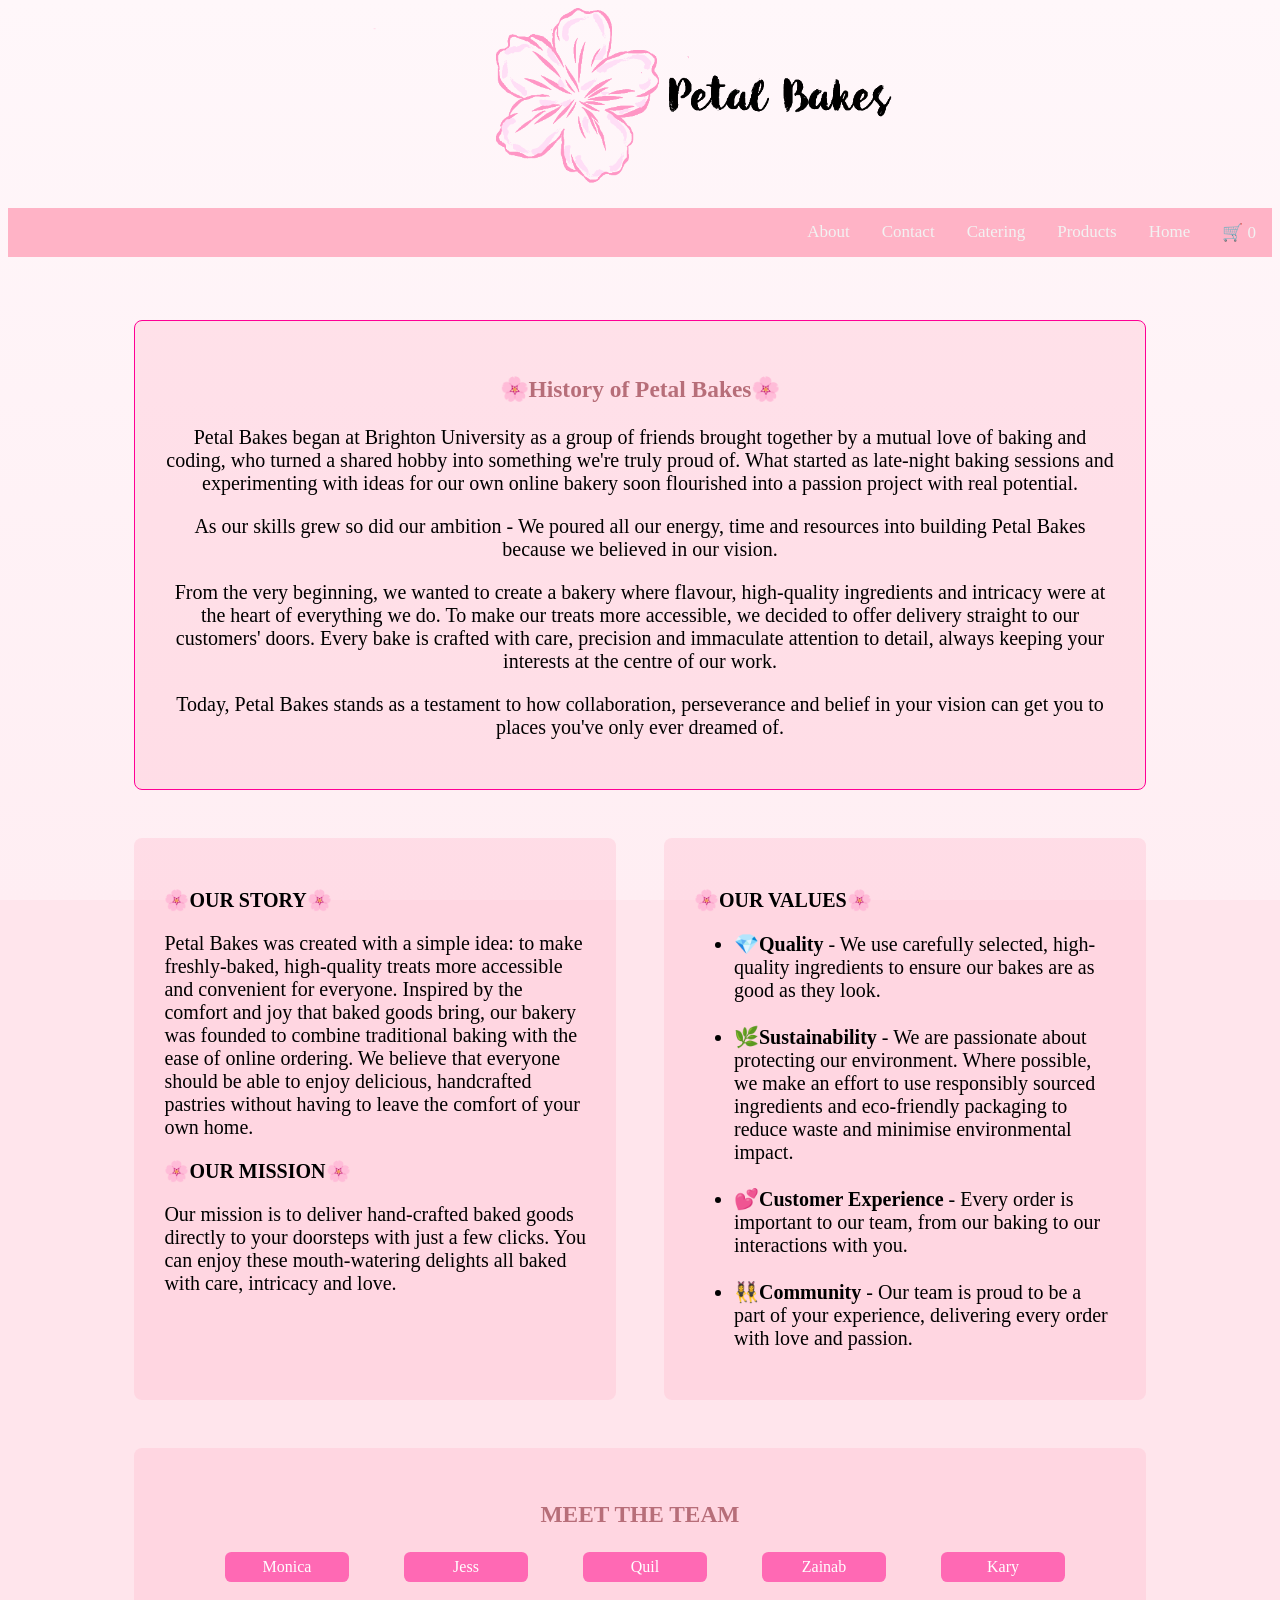
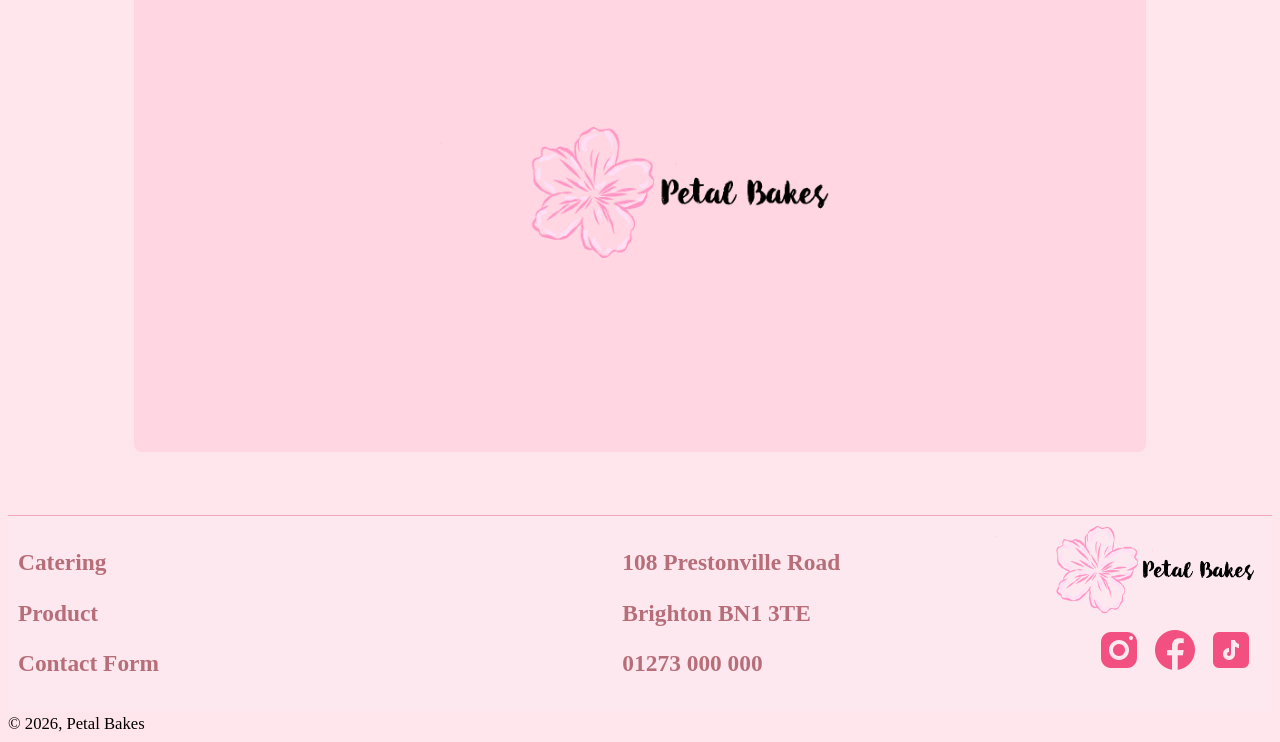
==== commit 67f24b3c: "Fixed all indentation, and improved accessibility by wrapping in main tag and removing repeated link" ====
--- a/about.html
+++ b/about.html
@@ -1,150 +1,128 @@
-        <!DOCTYPE html>
-        <link rel="stylesheet" href="stylesheet.css">
-        <link rel="normalize" href="normalize.css">
-        <html lang="en">
-    <head>
-        <meta charset="UTF-8">
-        <meta http-equiv="Content-Security-Policy"
-              content="
-            default-src 'self';
-            script-src 'self' 'unsafe-inline';
-            style-src 'self' 'unsafe-inline' https://fonts.googleapis.com;
-            font-src 'self' https://fonts.gstatic.com;
-            img-src 'self' data:;
-            form-action 'self';
-            frame-ancestors 'self';
-          ">
-        <meta name="viewport" content="width=device-width, initial-scale=1.0">
-        <title>Petal Bakes</title>
-        <link rel="stylesheet" href="stylesheet.css">
-        <link rel="normalize" href="normalize.css">
-        <link href="https://fonts.googleapis.com/css2?family=Playfair+Display:wght@600&amp;family=Inter:wght@300;400;500&amp;display=swap" rel=" stylesheet">
-        <link href="https://fonts.googleapis.com/css2?family=Playfair+Display:wght@600&family=Inter:wght@300;400;500&display=swap" rel=" stylesheet">
-        <script src="catering.js"></script>
-    </head>
-    <body>
-        <div id="mainheader">
-            <img src="images/petalbakes-logo.png" alt="Petal Bakes Logo" style="height: 200px; max-width: 100%;">
+<!DOCTYPE html>
+<html lang="en">
+<head>
+    <meta charset="UTF-8">
+    <meta http-equiv="Content-Security-Policy"
+          content="
+        default-src 'self';
+        script-src 'self' 'unsafe-inline';
+        style-src 'self' 'unsafe-inline' https://fonts.googleapis.com;
+        font-src 'self' https://fonts.gstatic.com;
+        img-src 'self' data:;
+        form-action 'self';
+        frame-ancestors 'self';
+      ">
+    <meta name="viewport" content="width=device-width, initial-scale=1.0">
+    <title>Petal Bakes</title>
+    <link rel="stylesheet" href="stylesheet.css">
+    <link rel="stylesheet" href="normalize.css">
+    <link href="https://fonts.googleapis.com/css2?family=Playfair+Display:wght@600&family=Inter:wght@300;400;500&display=swap" rel="stylesheet">
+    <script src="catering.js"></script>
+</head>
+<body>
 
-            <!-- Nav Bar -->
-            <div class="top-nav">
-                <a href="shopping-cart.html">🛒 <span id="cart-size">0</span></a>
-                <a class="active" href="index.html">Home</a>
-                <a href="product.html">Products</a>
-                <a href="catering.html">Catering</a>
-                <a href="contact.html">Contact</a>
-                <a href="about.html">About</a>
+    <div id="mainheader">
+        <img src="images/petalbakes-logo.png" alt="Petal Bakes Logo" style="height: 200px; max-width: 100%;">
+
+        <!-- Nav Bar -->
+        <div class="top-nav">
+            <a href="shopping-cart.html">🛒 <span id="cart-size">0</span></a>
+            <a class="active" href="index.html">Home</a>
+            <a href="product.html">Products</a>
+            <a href="catering.html">Catering</a>
+            <a href="contact.html">Contact</a>
+            <a href="about.html">About</a>
+        </div>
+    </div>
+
+    <main>
+
+        <!-- About Us Grid Container -->
+        <div class="gd-about">
+
+            <!-- About Us Header -->
+            <div class="gd-about-header">
+                <h3>🌸History of Petal Bakes🌸</h3>
+                <p>Petal Bakes began at Brighton University as a group of friends brought together by a mutual love of baking and coding, who turned a shared hobby into something we're truly proud of. What started as late-night baking sessions and experimenting with ideas for our own online bakery soon flourished into a passion project with real potential.</p>
+                <p>As our skills grew so did our ambition - We poured all our energy, time and resources into building Petal Bakes because we believed in our vision.</p>
+                <p>From the very beginning, we wanted to create a bakery where flavour, high-quality ingredients and intricacy were at the heart of everything we do. To make our treats more accessible, we
+                    decided to offer delivery straight to our customers' doors. Every bake is crafted with care, precision and immaculate attention to detail, always keeping your interests at the
+                    centre of our work.
+                </p>
+                <p>Today, Petal Bakes stands as a testament to how collaboration, perseverance and belief in your vision can get you to places you've only ever dreamed of.</p>
             </div>
-        </div>
-        <script>
-            function showMember(link) {
-                document.getElementById('avatar-placeholder').src = link.href;
-                document.getElementById('avatar-placeholder').alt = link.innerText.trim();
-                document.getElementById('member-desc').textContent = link.title;
 
-                document.querySelectorAll('#gallery a').forEach(a => a.classList.remove('active'));
-                link.classList.add('active');
-            }
-        </script>
-    </head>
-    <body>
+            <!-- More Content About Petal Bakes -->
+            <div class="gd-about-content">
+                <p><b>🌸OUR STORY🌸</b></p>
+                <p>Petal Bakes was created with a simple idea: to make freshly-baked, high-quality treats more accessible and convenient for everyone. Inspired by the comfort and joy that baked goods bring, our bakery was founded to combine traditional baking with the ease of online ordering. We believe that everyone should be able to enjoy delicious,
+                handcrafted pastries without having to leave the comfort of your own home.</p>
 
-    <!-- About Us Grid Container -->
-    <div class="gd-about">
-        <main>
+                <p><b>🌸OUR MISSION🌸</b></p>
+                <p>Our mission is to deliver hand-crafted baked goods directly to your doorsteps with just a few clicks. You can enjoy
+                these mouth-watering delights all baked with care, intricacy and love.</p>
+            </div>
 
-        <!-- About Us Header -->
-        <div class="gd-about-header">
-            <h3>🌸History of Petal Bakes🌸</h3>
-            <p>Petal Bakes began at Brighton university,  as a group of friends - brought together by a mutual love of baking and coding, turned a shared hobby into something we're truly proud of. What started as late-night baking testing and experimenting with ideas for our own online bakery soon flourished into a passion project with real potential.
+            <div class="gd-about-content2">
+                <p><b>🌸OUR VALUES🌸</b></p>
+                <ul>
+                    <li><b>💎Quality</b> - We use carefully selected, high-quality ingredients to ensure our bakes are as good as they look.</li>
+                    <br>
+                    <li><b>🌿Sustainability</b> - We are passionate about protecting our environment. Where possible, we make an effort to use
+                    responsibly sourced ingredients and eco-friendly packaging to reduce waste and minimise environmental impact.</li>
+                    <br>
+                    <li><b>💕Customer Experience</b> - Every order is important to our team, from our baking to our interactions with you.</li>
+                    <br>
+                    <li><b>👯‍♀️Community</b> - Our team is proud to be a part of your experience, delivering every order with love and passion.</li>
+                </ul>
+            </div>
 
-                </p>As our skills grew so did our ambition - We poured all our energy, time and resources into building Petal Bakes because we believed in our vision.
-               <p>From the very beginning, we wanted to create a bakery where flavour, high-quality ingredients and intricacy were at the heart of everything we do. To make our treats more accessible, we
-                   decided to offer delivery straight to our customers' doors. Every bake is crafted with care, precision and immaculate attention to detail, always keeping your interests at the
-                   centre of our work.
-            </p>
-            <p> Today Petal bakes stands as a testament to how collaboration, perseverance and belief in your vison can get you to places you've only ever dreamed of. </p>
+            <!-- About Us - The Team -->
+            <div class="gd-about-team">
+                <h3 class="meet-the-team">MEET THE TEAM</h3>
+                <ul id="gallery">
+                    <li>
+                        <a class="link-btn" href="images/monica.png"
+                        title="Monica is our lead frontend developer and assistant project lead! She mainly worked on the HTML and CSS, and came up with a lot of the creative design of the website."
+                        onclick="showMember(this); return false;">Monica</a>
+                    </li>
+                    <li>
+                        <a class="link-btn" href="images/jess.png"
+                        title="Jess is the project lead and assistant frontend/backend developer! She helped organise the group's tasks, as well as the HTML, CSS and PHP."
+                        onclick="showMember(this); return false;">Jess</a>
+                    </li>
+                    <li>
+                        <a class="link-btn" href="images/quil.png"
+                        title="Quil is the report lead and compliance officer! They ensure the report is structured correctly, and that our website runs well, and doesn't break any rules."
+                        onclick="showMember(this); return false;">Quil</a>
+                    </li>
+                    <li>
+                        <a class="link-btn" href="images/zainab.png"
+                        title="Zainab is our security analyst and content writer! She writes all text content for the website, and makes sure our web security is up to standard!"
+                        onclick="showMember(this); return false;">Zainab</a>
+                    </li>
+                    <li>
+                        <a class="link-btn" href="images/kary.png"
+                        title="Kary is our lead backend developer and database administrator! She created our database, and worked on the JavaScript, SQL and PHP elements of the website."
+                        onclick="showMember(this); return false;">Kary</a>
+                    </li>
+                </ul>
+
+                <img id="avatar-placeholder" src="images/petalbakes-logo.png" alt="Logo" />
+                <p id="member-desc" class="member-desc"></p>
+            </div>
+
         </div>
 
-        <!-- More Content About Petal Bakes -->
-        <div class="gd-about-content">
-        <p><b>🌸OUR STORY🌸</b></p>
-        <p>Petal bakes was created with a simple idea: to make freshly-baked high quality treats more accessible and convenient for everyone. Inspired by the comfort and joy that baked goods bring, our bakery was founded to combine traditional baking with the ease of online ordering. We believe that everyone should be able to enjoy delicious,
-        handcrafted pastries without having to leave the comfort of your own home.</p>
-
-        <p><b> 🌸OUR MISSION🌸 </b> </p>
-        <p>Our mission is to deliver hand-crafted baked goods directly to your doorsteps with just a few clicks. You can enjoy
-        these mouth-watering delights all baked with care, intricacy and love.</p>
-
-        these mouth-watering delights all baked with care, intricacy and love.</p> 
-            </div>
-                <div class="gd-about-content2">
-        <p><b>🌸OUR VALUES🌸</b></p>
-    <ul>
-            <li><b>💎Quality</b> - We use carefully selected, high-quality ingredients to ensure our bakes are as good as they look.</li>
-            a delightful experience.</li>
-            <br>
-            <br>
-            <li><b>🌿Sustainability</b> - We are passionate about protecting our environment. Where possible, we make an effort to use
-            responsibly sourced ingredients and eco-friendly packaging to reduce waste and minimise environmental impact.</li>
-            <br>
-            <li><b>💕Customer Experience</b> - Every order is special towards our team, from our baking to our interactions with you. </li>
-            <br>
-            <li><b>👯‍♀️Community</b> - Our team is proud to be able to be apart of your customer experience with love and passion</li>
-            <br>
-
-                </div> 
-    </ul>
-<!-- About Us - The Team -->
-<div class="gd-about-team">
-    <h3 class="meet-the-team">MEET THE TEAM</h3>
-    <ul id="gallery">
-        <li>
-            <a class="link-btn" href="images/monica.png" 
-            title="Monica is our lead frontend developer and assistant project lead! She mainly worked on the HTML and CSS, and came up with a lot of the creative design of the website.
-            " onclick="showMember(this); return false;"> Monica </a>
-        </li>
-        <li>
-            <a class="link-btn" href="images/jess.png" 
-            title="Jess is the project lead and assistant frontend/backend developer! She helped organize the groups tasks, as well as the HTML, CSS and PHP.
-            " onclick="showMember(this); return false;"> Jess </a>
-        </li>
-        <li>
-            <a class="link-btn" href="images/quil.png" 
-            title="Quil is the report lead and compliance officer! They ensure the report is structured correctly, and that our website runs well, and doesn't break any rules.
-            " onclick="showMember(this); return false;"> Quil </a>
-        </li>
-        <li>
-            <a class="link-btn" href="images/zainab.png" 
-            title="Zainab is our security analyst and content writer! She writes all text content for the website, and makes sure our web security is up to standard!
-            " onclick="showMember(this); return false;"> Zainab </a>
-        </li>
-        <li>
-            <a class="link-btn" href="images/kary.png" title="Kary is our lead backend developer and databse administrator! She created our database, and worked on the JavaScript, SQL and PHP elements of the website.
-            " onclick="showMember(this); return false;"> Kary </a>
-        </li>
-    </ul>
-
-    <img id="avatar-placeholder" src="images/petalbakes-logo.png" alt="Logo" />
-    <p id="member-desc" class="member-desc"></p>
-</div>
-
-     </div>
-     </main>
-    </div>
-
+        <!-- Footer -->
         <footer>
             <div class="footer">
                 <h3><a class="footer-links" href="catering.html">Catering</a></h3>
                 <h3><a class="footer-links" href="product.html">Product</a></h3>
                 <h3><a class="footer-links" href="contact.html">Contact Form</a></h3>
             </div>
-            <div class="footer">
-
-            </div>
-            <div class="footer">
-
-            </div>
+            <div class="footer"></div>
+            <div class="footer"></div>
             <div class="footer">
                 <h3>108 Prestonville Road</h3>
                 <h3>Brighton BN1 3TE</h3>
@@ -159,8 +137,23 @@
                 </div>
             </div>
         </footer>
-    </div>
-    <small>&copy; 2026, Petal Bakes</small>
-        <script src="shopping-cart.js"></script>
-    </body>
-</html>
+
+        <small>&copy; 2026, Petal Bakes</small>
+
+    </main>
+
+    <script>
+        function showMember(link) {
+            document.getElementById('avatar-placeholder').src = link.href;
+            document.getElementById('avatar-placeholder').alt = link.innerText.trim();
+            document.getElementById('member-desc').textContent = link.title;
+
+            document.querySelectorAll('#gallery a').forEach(a => a.classList.remove('active'));
+            link.classList.add('active');
+        }
+    </script>
+
+    <script src="shopping-cart.js"></script>
+
+</body>
+</html>
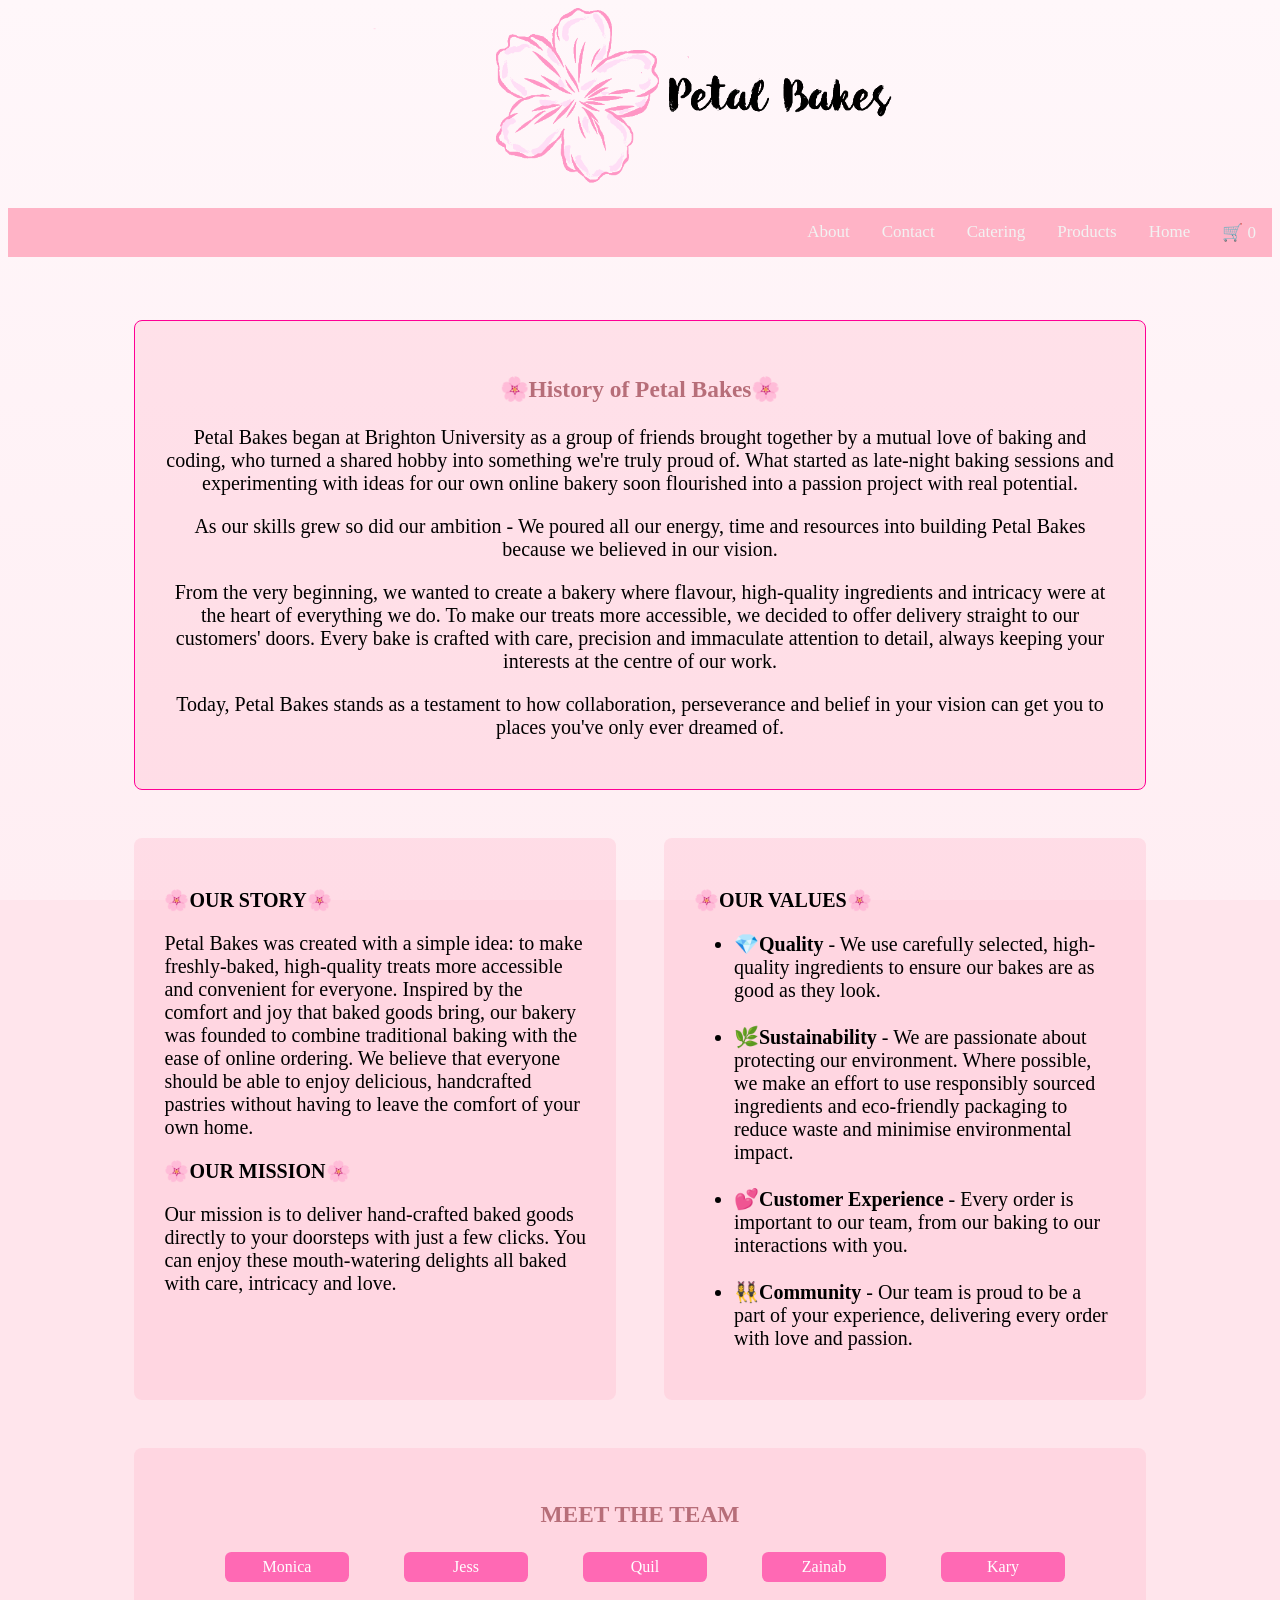
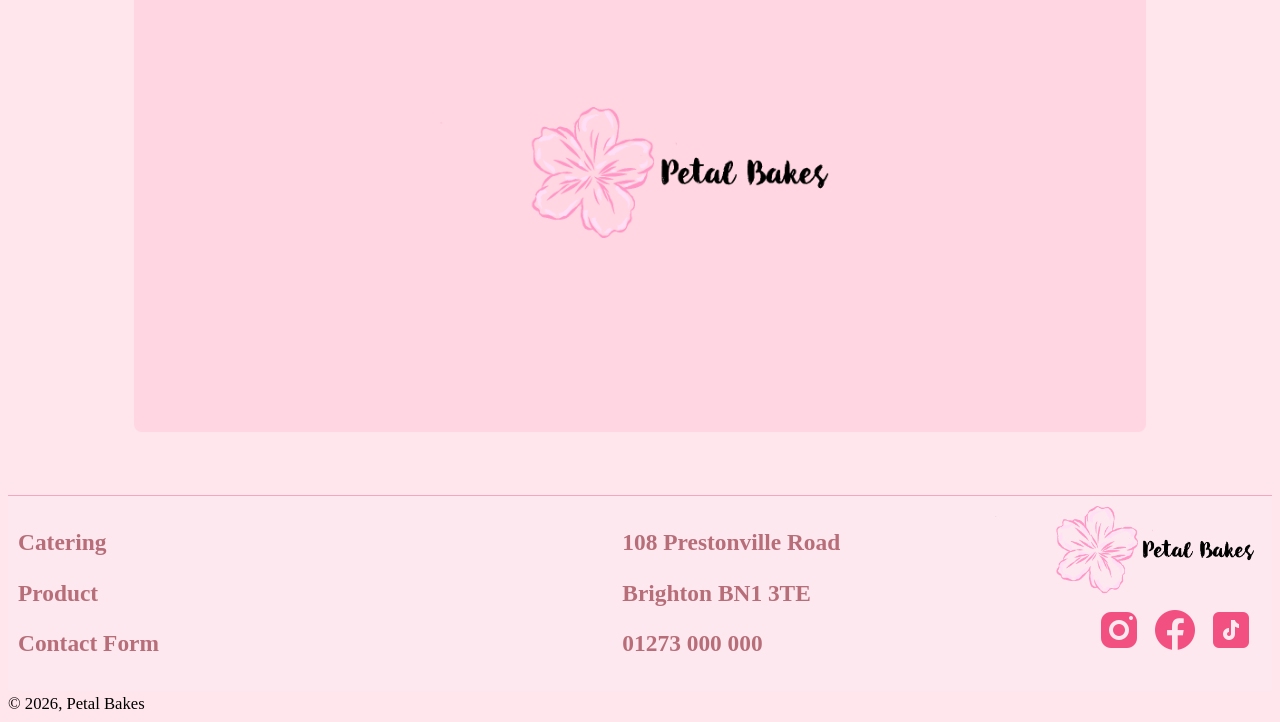
==== commit 5dd5f1a1: "fixed the product page gaps disappearing" ====
--- a/about.html
+++ b/about.html
@@ -88,7 +88,7 @@
                     </li>
                     <li>
                         <a class="link-btn" href="images/jess.png"
-                        title="Jess is the project lead and assistant frontend/backend developer! She helped organise the group's tasks, as well as the HTML, CSS and PHP."
+                        title="Jess is the project lead and assistant frontend/backend developer! She helped organise the group's tasks, as well as the HTML, JS, CSS and PHP."
                         onclick="showMember(this); return false;">Jess</a>
                     </li>
                     <li>
--- a/stylesheet.css
+++ b/stylesheet.css
@@ -1,7 +1,7 @@
 /* || General Styles (styles that apply to multiple pages) */
 
 body {
-    font-family:'Inter', serif;
+    font-family: 'Inter', serif;
     font-size: 20px;
     background-color: #ffe5ec;
     background-image: url("https://www.transparenttextures.com/patterns/flowers.png"), linear-gradient(to bottom, #fff7fa, #ffeef3);
@@ -9,8 +9,8 @@
 }
 
 h2, h3 {
-  font-family: 'Playfair Display', serif;
-  color: #b76e79;
+    font-family: 'Playfair Display', serif;
+    color: #b76e79;
 }
 
 footer {
@@ -24,15 +24,15 @@
     flex-wrap: wrap;
 }
 
-.footer-links { 
+.footer-links {
     text-decoration: none;
     display: block;
-    color: #b76e79; 
+    color: #b76e79;
 }
 
 .footer-links:hover {
-    color: #ff69b4;           
-    transition: color 0.3s ease; 
+    color: #ff69b4;
+    transition: color 0.3s ease;
 }
 
 .icons-footer {
@@ -42,7 +42,7 @@
     padding-left: 100px;
 }
 
-img { 
+img {
     display: block;
     justify-content: center;
     max-width: 100%;
@@ -50,24 +50,24 @@
 }
 
 button, .link-btn {
-  display: inline-block;
-  background-color: #ff69b4;
-  color: white;
-  padding: 6px 14px;
-  border: none;
-  border-radius: 5px;
-  cursor: pointer;
-  font-size: 16px;
-  margin-left: 10px;
-  vertical-align: middle;
-  text-decoration: none;
-  white-space: nowrap;
-  width: fit-content;
-}
-
-button, .link-btn :hover {
-  background-color: #ff1493;
-  transition: color 0.3s ease; 
+    display: inline-block;
+    background-color: #ff69b4;
+    color: white;
+    padding: 6px 14px;
+    border: none;
+    border-radius: 5px;
+    cursor: pointer;
+    font-size: 16px;
+    margin-left: 10px;
+    vertical-align: middle;
+    text-decoration: none;
+    white-space: nowrap;
+    width: fit-content;
+}
+
+button:hover, .link-btn:hover {
+    background-color: #ff1493;
+    transition: color 0.3s ease;
 }
 
 .link-btn a {
@@ -87,9 +87,10 @@
     border: 1px solid rgb(255, 0, 149);
     border-radius: 8px;
     background-color: rgba(255, 179, 198, 0.3);
-}
-
-.selection-ad {    
+    margin-bottom: 20px;
+}
+
+.selection-ad {
     grid-area: selection-ad;
     text-align: center;
     padding: 30px;
@@ -101,6 +102,16 @@
     border: 1px solid rgb(255, 0, 149);
     border-radius: 8px;
     background-color: rgba(255, 179, 198, 0.3);
+    margin-bottom: 20px;
+}
+
+.hint {
+    display: none;
+}
+
+.boxheading {
+    border: 1px solid rgb(255, 0, 149);
+    padding: 30%;
 }
 
 /* || Mobile Adaptation */
@@ -195,6 +206,7 @@
     .product {
         flex-direction: column;
         text-align: center;
+        gap: 20px;
     }
 
     .product img {
@@ -278,10 +290,10 @@
 .top-nav a:hover {
     background-color: #ffc2d1;
     color: white;
-    transition: color 0.3s ease; 
-}
-
-/* || Shopping Cart */
+    transition: color 0.3s ease;
+}
+
+/* || Shopping Cart Page */
 
 .gd-shopping-cart {
     display: grid;
@@ -315,7 +327,7 @@
     margin-bottom: 10px;
 }
 
-/* || Home Page Grid Container */
+/* || Home Page */
 
 .gd-index {
     display: grid;
@@ -346,8 +358,8 @@
 
 .index-img1 img, .index-img2 img, .index-img3 img {
     width: 100%;
-    height: 200px; 
-    object-fit: cover; 
+    height: 200px;
+    object-fit: cover;
     display: block;
 }
 
@@ -360,9 +372,9 @@
     background-color: rgba(255, 179, 198, 0.3);
 }
 
-.index-promo1 {grid-area: index-promo1;}
-.index-promo2 {grid-area: index-promo2;}
-.index-promo3 {grid-area: index-promo3;}
+.index-promo1 { grid-area: index-promo1; }
+.index-promo2 { grid-area: index-promo2; }
+.index-promo3 { grid-area: index-promo3; }
 
 .index-promo1, .index-promo2, .index-promo3 {
     width: 100%;
@@ -372,10 +384,11 @@
 
 .index-promo1 img, .index-promo2 img, .index-promo3 img {
     width: 100%;
-    height: 200px; 
-    object-fit: cover; 
+    height: 200px;
+    object-fit: cover;
     display: block;
 }
+
 .index-aboutus {
     grid-area: index-aboutus;
     padding: 30px;
@@ -385,7 +398,7 @@
     border: 1px solid rgb(255, 0, 149);
 }
 
-/* || Contact Form */
+/* || Contact Page */
 
 .gd-contact-form {
     display: grid;
@@ -417,7 +430,7 @@
     background: #fff;
     padding: 20px;
     border-radius: 10px;
-    box-shadow: 0 0 10px black;   
+    box-shadow: 0 0 10px black;
 }
 
 .contact-form input[type="date"],
@@ -459,9 +472,9 @@
 
 .contact-form label {
     font-weight: bold;
-    display: flex;        
-    align-items: center; 
-    margin-bottom: 10px;      
+    display: flex;
+    align-items: center;
+    margin-bottom: 10px;
 }
 
 #send-enq {
@@ -478,10 +491,6 @@
     opacity: 0.85;
 }
 
-.hint {
-    display: none;
-}
-
 .radio-option {
     display: flex;
     align-items: center;
@@ -493,21 +502,7 @@
     margin: 0;
 }
 
-.meet-the-team {
-  display: flex;
-  justify-content: center;
-}
-
-.productsheader {
-  padding-left: 20%;
-}
-
-.boxheading {
-    border: 1px solid rgb(255, 0, 149);
-    padding: 30%;
-}
-
-/* || Grid-system for About Page */
+/* || About Page */
 
 .gd-about {
     display: grid;
@@ -532,29 +527,72 @@
     background-color: rgba(255, 179, 198, 0.3);
 }
 
-.gd-about-content { 
+.gd-about-content {
     grid-area: gd-about-content;
     padding: 30px;
     background-color: rgba(255, 179, 198, 0.3);
     border-radius: 8px;
 }
 
-.gd-about-content2 { 
+.gd-about-content2 {
     grid-area: gd-about-content2;
     padding: 30px;
     background-color: rgba(255, 179, 198, 0.3);
     border-radius: 8px;
 }
 
-.gd-about-team { 
+.gd-about-team {
     grid-area: gd-about-team;
     padding: 30px;
     background-color: rgba(255, 179, 198, 0.3);
     border-radius: 8px;
 }
 
+.meet-the-team {
+    display: flex;
+    justify-content: center;
+}
+
+/* || About Page - Image Gallery */
+
+#placeholder {
+    width: 80%;
+    max-width: 640px;
+}
+
+#avatar-placeholder {
+    width: 400px;
+    height: 400px;
+    object-fit: contain;
+    display: block;
+    margin: 0 auto;
+}
+
+#member-desc {
+    text-align: center;
+}
+
+#gallery {
+    list-style: none;
+    margin: 0;
+    text-align: center;
+    padding: 0;
+}
+
+#gallery li {
+    display: inline;
+    margin: 1em;
+}
+
+#gallery a {
+    text-decoration: none;
+    display: inline-block;
+    width: 6em;
+    background-color: #ff69b4;
+    border-radius: 0.4em;
+}
+
 /* || Catering Page */
-
 
 .gd-catering {
     display: grid;
@@ -578,22 +616,21 @@
     border: 1px solid rgb(255, 0, 149);
     border-radius: 8px;
     background-color: rgba(255, 179, 198, 0.3);
-  }
-
-.catering-menu-sweet { 
+}
+
+.catering-menu-sweet {
     grid-area: catering-menu-sweet;
     background-color: rgba(255, 179, 198, 0.3);
     border-radius: 8px;
     padding: 20px;
 }
 
-.catering-menu-savoury { 
+.catering-menu-savoury {
     grid-area: catering-menu-savoury;
     background-color: rgba(255, 179, 198, 0.3);
     border-radius: 8px;
     padding: 20px;
 }
-
 
 .catering-menu-ss {
     grid-area: catering-menu-ss;
@@ -603,7 +640,7 @@
 }
 
 .catering-form {
-    grid-area: catering-form; 
+    grid-area: catering-form;
     background-color: rgba(255, 179, 198, 0.3);
     border-radius: 8px;
     padding: 20px;
@@ -617,7 +654,7 @@
     text-align: center;
 }
 
-/* || Catering Image Carousel */
+/* || Catering Page - Image Carousel */
 
 #catering-placeholder {
     width: 50%;
@@ -627,13 +664,14 @@
 
 #catering-images {
     list-style: none;
-  margin: 3m;
-  text-align: center;
-  padding: 0;
-}
+    margin: 0;
+    text-align: center;
+    padding: 0;
+}
+
 #catering-images li {
-display: inline;
-margin: 1em;
+    display: inline;
+    margin: 1em;
 }
 
 #catering-images a {
@@ -647,50 +685,63 @@
     font-size: 16px;
 }
 
-
-/* || Image Gallery */
-
-#placeholder {
-  width: 80%;
-  max-width: 640px;
-}
-
-#avatar-placeholder {
-    width: 400px;
-    height: 400px;
-    object-fit: contain;
-    display: block;
-    margin: 0 auto;
-}
-
-#member-desc {
-    text-align: center;
-}
-
-#gallery {
-  list-style: none;
-  margin: 3m;
-  text-align: center;
-  padding: 0;
-}
-
-#gallery li {
-  display: inline;
-  margin: 1em;
-}
-
-#gallery a {
-  text-decoration: none;
-  display: inline-block;
-  width: 6em;
-  background-color: #ff69b4;
-  border-radius: 0.4em;
-}
-
-/* || Product Page */
+/* || Catering Page - Availability Calendar */
+
+.cal-header {
+    display: flex;
+    align-items: center;
+    justify-content: space-between;
+    margin-bottom: 8px;
+}
+
+.cal-grid {
+    display: grid;
+    grid-template-columns: repeat(7, 1fr);
+    gap: 4px;
+    margin-bottom: 8px;
+}
+
+.cal-day-name {
+    text-align: center;
+    font-weight: bold;
+    font-size: 0.8rem;
+}
+
+.cal-day {
+    text-align: center;
+    padding: 6px 2px;
+    border-radius: 4px;
+    font-size: 0.85rem;
+    display: flex;
+    flex-direction: column;
+}
+
+.cal-day.available   { background: #d4edda; cursor: pointer; }
+.cal-day.booked      { background: #f8d7da; }
+.cal-day.unavailable { background: #e9ecef; color: #aaa; }
+.cal-day.past        { opacity: 0.4; }
+.cal-day.selected    { outline: 2px solid #333; }
+.day-label           { font-size: 0.65rem; }
+.cal-legend          { display: flex; gap: 12px; font-size: 0.8rem; }
+.legend-available    { color: green; }
+.legend-booked       { color: red; }
+
+#catering-date {
+    display: none;
+}
+
+.cal-day span {
+    pointer-events: none;
+}
+
+/* || Products Page */
 
 body.product-body {
     color: #2d1e1e;
+}
+
+.productsheader {
+    padding-left: 20%;
 }
 
 .product-grid {
@@ -700,7 +751,9 @@
     gap: 20px;
     padding-left: 20%;
     padding-right: 20%;
-}
+    padding-bottom: 10%;
+}
+
 
 .product {
     display: flex;
@@ -711,6 +764,7 @@
     padding: 15px;
     align-items: center;
     background-color: rgba(255, 255, 255, 0.5);
+    margin-bottom: 20px;
 }
 
 .product img {
@@ -743,55 +797,11 @@
     align-self: flex-start;
 }
 
-/* || Catering Calendar */
-
-.cal-header {
-    display: flex;
-    align-items: center;
-    justify-content: space-between;
-    margin-bottom: 8px;
-}
-.cal-grid {
-    display: grid;
-    grid-template-columns: repeat(7, 1fr);
-    gap: 4px;
-    margin-bottom: 8px;
-}
-.cal-day-name {
-    text-align: center;
-    font-weight: bold;
-    font-size: 0.8rem;
-}
-.cal-day {
-    text-align: center;
-    padding: 6px 2px;
-    border-radius: 4px;
-    font-size: 0.85rem;
-    display: flex;
-    flex-direction: column;
-}
-.cal-day.available  { background: #d4edda; cursor: pointer; }
-.cal-day.booked     { background: #f8d7da; }
-.cal-day.unavailable{ background: #e9ecef; color: #aaa; }
-.cal-day.past       { opacity: 0.4; }
-.cal-day.selected   { outline: 2px solid #333; }
-.day-label          { font-size: 0.65rem; }
-.cal-legend         { display: flex; gap: 12px; font-size: 0.8rem; }
-.legend-available   { color: green; }
-.legend-booked      { color: red; }
-
-#catering-date {
-    display: none;
-}
-.cal-day span {
-    pointer-events: none;
-}
-
 /* || Checkout Page */
 
-.payment-page{
+.payment-page {
     font-family: 'Inter', sans-serif;
-    color:#2d1e1e;
+    color: #2d1e1e;
 }
 
 .payment-page .mainheader {
@@ -802,17 +812,19 @@
     margin: 20px auto;
 }
 
-.payment-page .logo{
+.payment-page .logo {
     height: 100px;
 }
-.payment-page .back-link{
+
+.payment-page .back-link {
     text-decoration: none;
     color: #b76e79;
     font-weight: 500;
 }
-.payment-page .back-link:hover{
+
+.payment-page .back-link:hover {
     color: #ec4899;
-    transition: color 0.3s ease; 
+    transition: color 0.3s ease;
 }
 
 .payment-page .checkout-container {
@@ -823,7 +835,7 @@
     padding: 20px;
 }
 
-.payment-page .checkout-left{
+.payment-page .checkout-left {
     flex: 1;
 }
 
@@ -836,42 +848,42 @@
     box-shadow: 0 10px 30px rgba(183, 110, 121, 0.15);
 }
 
-.payment-page h2{
-    font-family:'Playfair Display', serif;
+.payment-page h2 {
+    font-family: 'Playfair Display', serif;
     color: #b76e79;
     margin-bottom: 20px;
 }
 
-.payment-page #payment-form{
+.payment-page #payment-form {
     background: #ffffff;
     padding: 25px;
     border-radius: 14px;
-    border:1px solid #f3d6dc;
+    border: 1px solid #f3d6dc;
     box-shadow: 0 10px 30px rgba(183, 110, 121, 0.12);
 }
 
-.payment-page input{
+.payment-page input {
     width: 100%;
     padding: 14px;
-    margin-bottom:14px;
+    margin-bottom: 14px;
     border: 1px solid #e5c9cf;
     border-radius: 10px;
-    font-size:14px;
+    font-size: 14px;
     box-sizing: border-box;
 }
 
-.payment-page input:focus{
+.payment-page input:focus {
     outline: none;
     border-color: #f472b6;
     box-shadow: 0 0 0 3px rgba(224, 114, 182, 0.2);
 }
 
-.payment-page .row{
+.payment-page .row {
     display: flex;
     gap: 10px;
 }
 
-.payment-page button{
+.payment-page button {
     width: 100%;
     padding: 15px;
     background: linear-gradient(135deg, #f9a8d4, #F472B6);
@@ -882,9 +894,9 @@
     cursor: pointer;
 }
 
-.payment-page button:hover{
+.payment-page button:hover {
     background: linear-gradient(135deg, #F472b6, #ec4899);
-    transition: color 0.3s ease; 
+    transition: color 0.3s ease;
 }
 
 .payment-page #message {
@@ -897,6 +909,7 @@
     .payment-page .checkout-container {
         flex-direction: column;
     }
+
     .payment-page .checkout-right {
         width: 100%;
     }
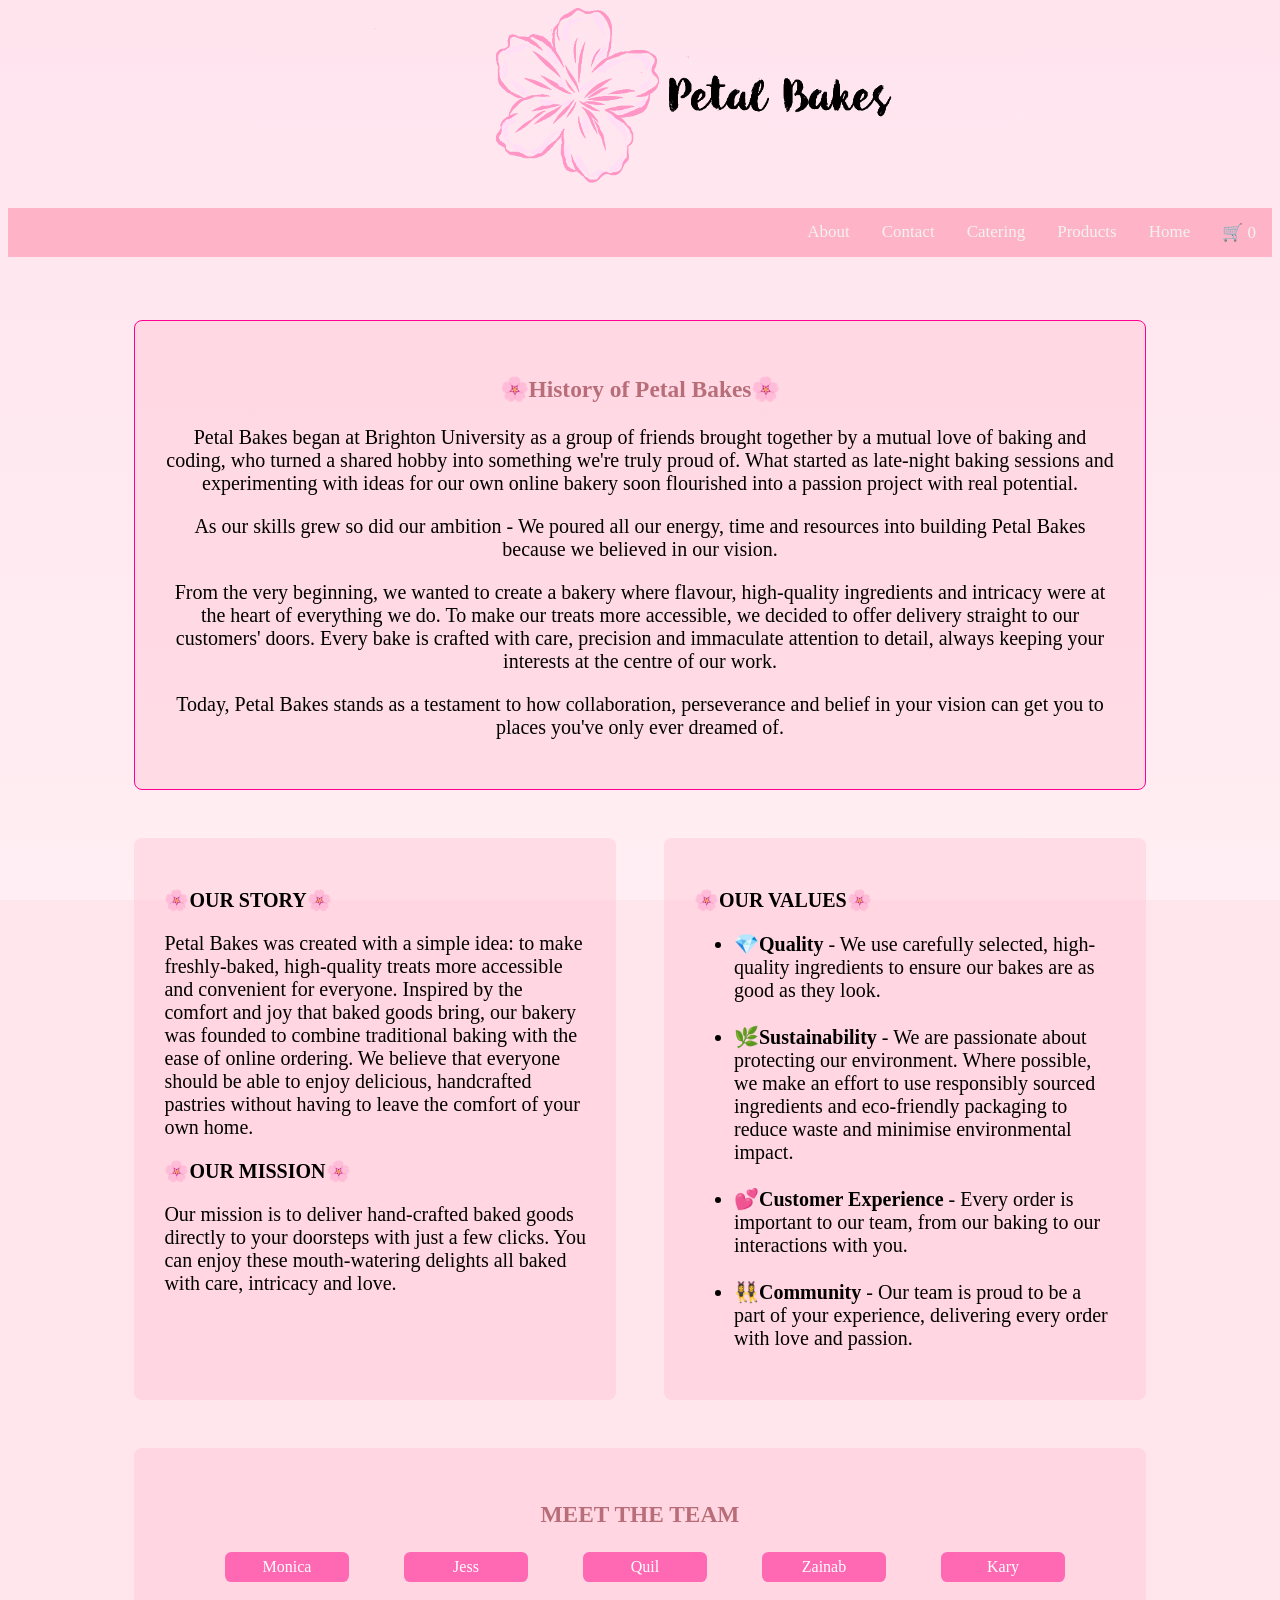
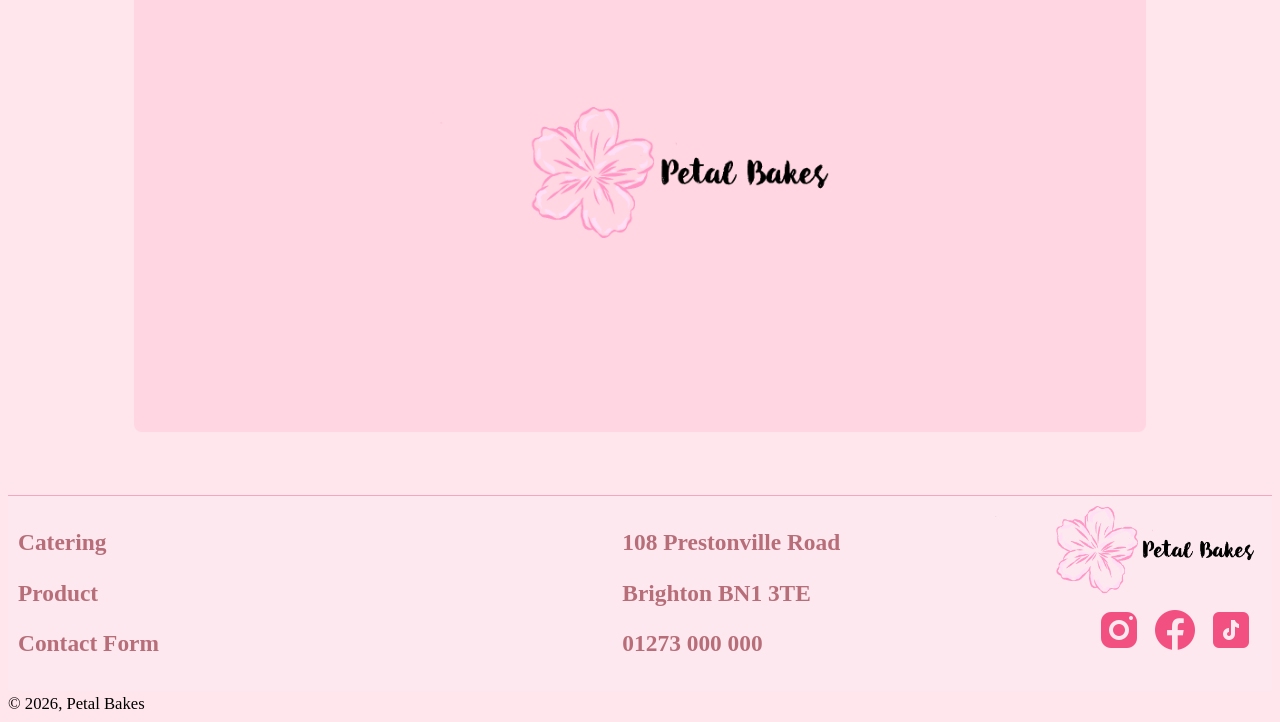
==== commit 85446b2e: "Fixed background image on all sites" ====
--- a/about.html
+++ b/about.html
@@ -8,6 +8,7 @@
         script-src 'self' 'unsafe-inline';
         style-src 'self' 'unsafe-inline' https://fonts.googleapis.com;
         font-src 'self' https://fonts.gstatic.com;
+        img-src 'self' data: https://www.transparenttextures.com;
         img-src 'self' data:;
         form-action 'self';
         frame-ancestors 'self';
--- a/stylesheet.css
+++ b/stylesheet.css
@@ -4,7 +4,7 @@
     font-family: 'Inter', serif;
     font-size: 20px;
     background-color: #ffe5ec;
-    background-image: url("https://www.transparenttextures.com/patterns/flowers.png"), linear-gradient(to bottom, #fff7fa, #ffeef3);
+    background-image: url("https://www.transparenttextures.com/patterns/flowers.png"), linear-gradient(to bottom, #ffe4ee, #ffeef3);
     background-attachment: fixed;
 }
 
@@ -923,4 +923,84 @@
         width: 100%;
         height: 200px;
     }
+}
+
+/*shopping-cart*/
+
+.cart-item-card {
+    display: flex;
+    gap: 10px;
+    padding: 10px;
+    border: 1px solid #ddd;
+    border-radius: 6px;
+    margin-bottom: 12px;
+    background: #fff;
+    width: 280px;
+}
+
+.cart-item-image {
+    width: 60px;
+    height: 60px;
+    object-fit: cover;
+    border-radius: 4px;
+}
+
+.cart-item-info {
+    display: flex;
+    flex-direction: column;
+    justify-content: space-between;
+    flex: 1;
+    min-height: 60px;
+}
+
+.cart-item-name {
+    margin: 0;
+    font-size: 0.9rem;
+}
+
+.cart-item-price {
+    margin: 2px 0;
+    font-size: 0.8rem;
+}
+
+.delete-btn {
+    align-self: flex-end;
+    background-color: #ec4899;
+    color: white;
+    border: none;
+    padding: 4px 8px;
+    border-radius: 4px;
+    cursor: pointer;
+    font-size: 0.75rem;
+}
+
+.delete-btn:hover {
+    background-color: #F472b6;
+}
+/*Order Summary card
+ */
+.order-summary-card {
+    background: #ffffff;
+    border: 1px solid #ddd;
+    border-radius: 10px;
+    padding: 20px;
+    width: 380px;
+    margin: 20px auto;
+    box-shadow: 0 4px 10px rgba(0,0,0,0.1);
+}
+
+.order-summary-card h2 {
+    margin-top: 0;
+    font-size: 1.4rem;
+}
+
+.order-summary-card p {
+    margin: 6px 0;
+    font-size: 1rem;
+}
+
+.order-summary-card h3 {
+    margin-top: 15px;
+    font-size: 1.2rem;
+    font-weight: bold;
 }
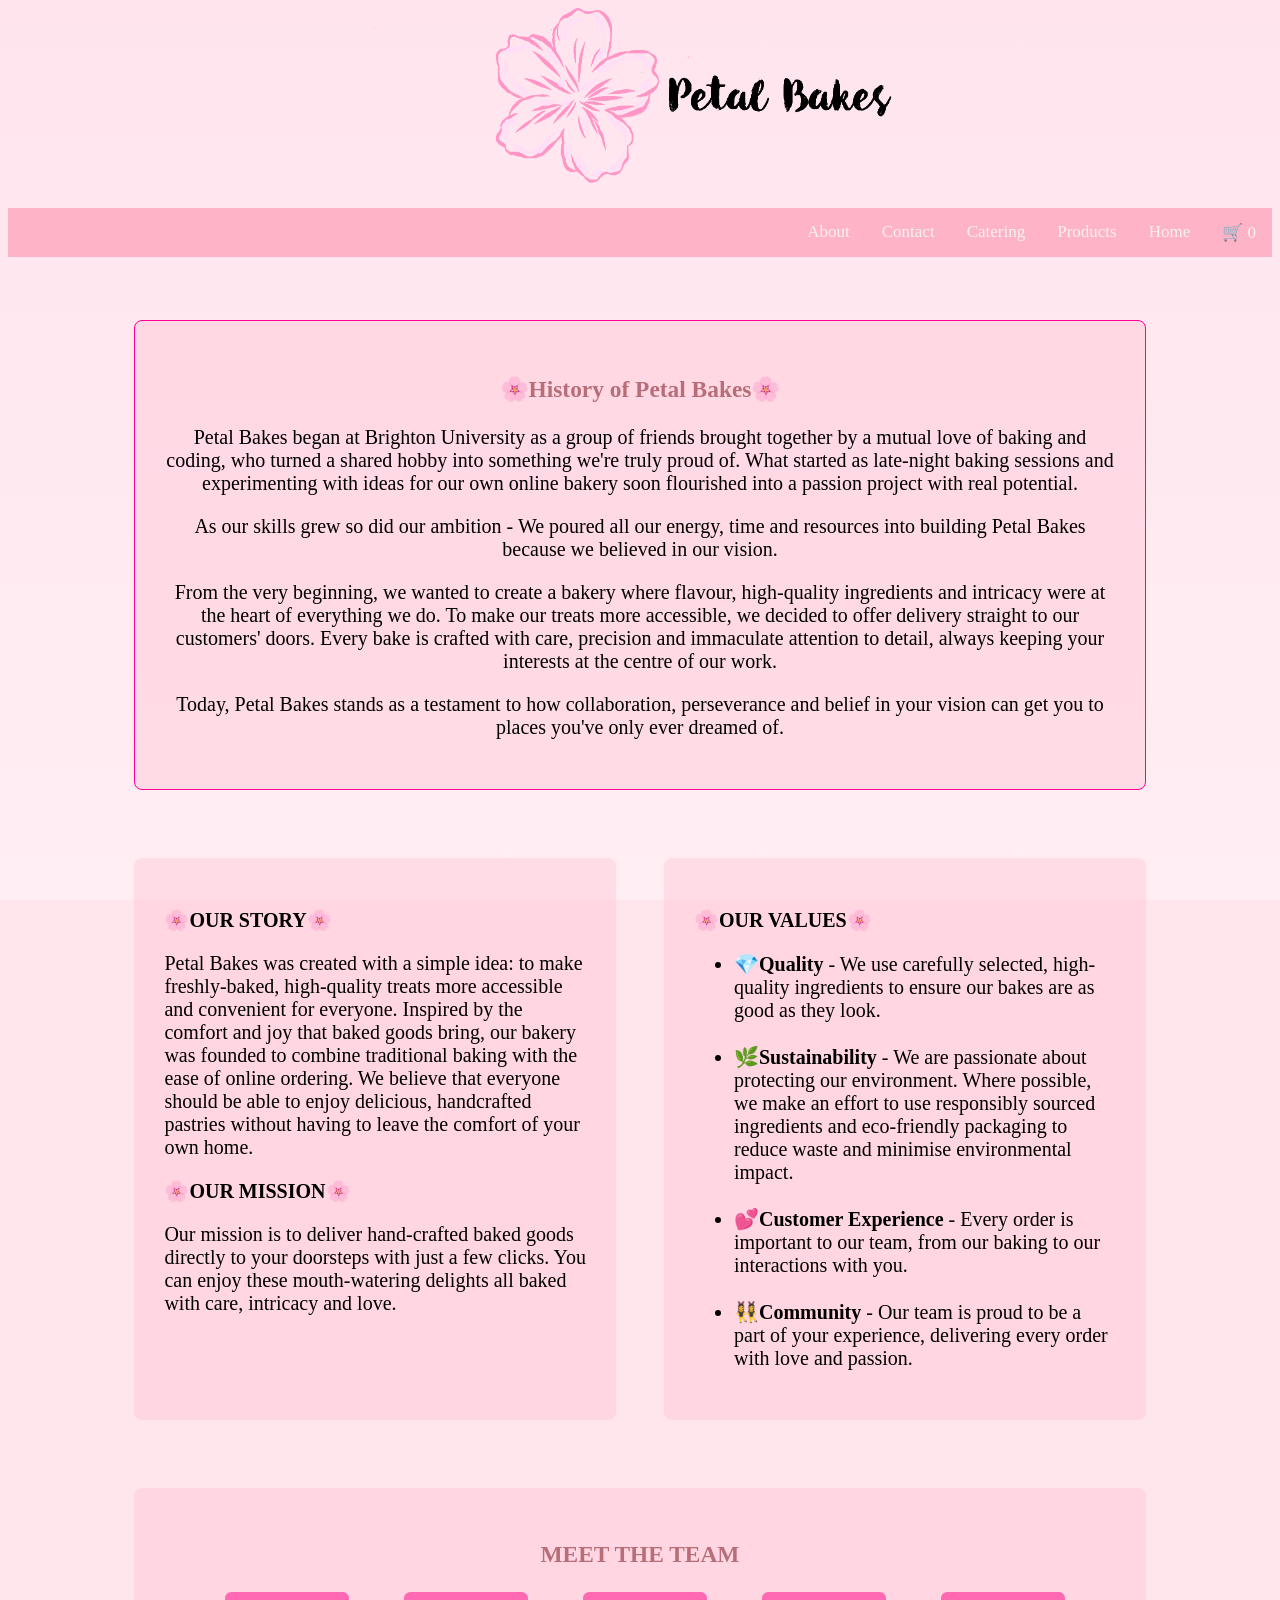
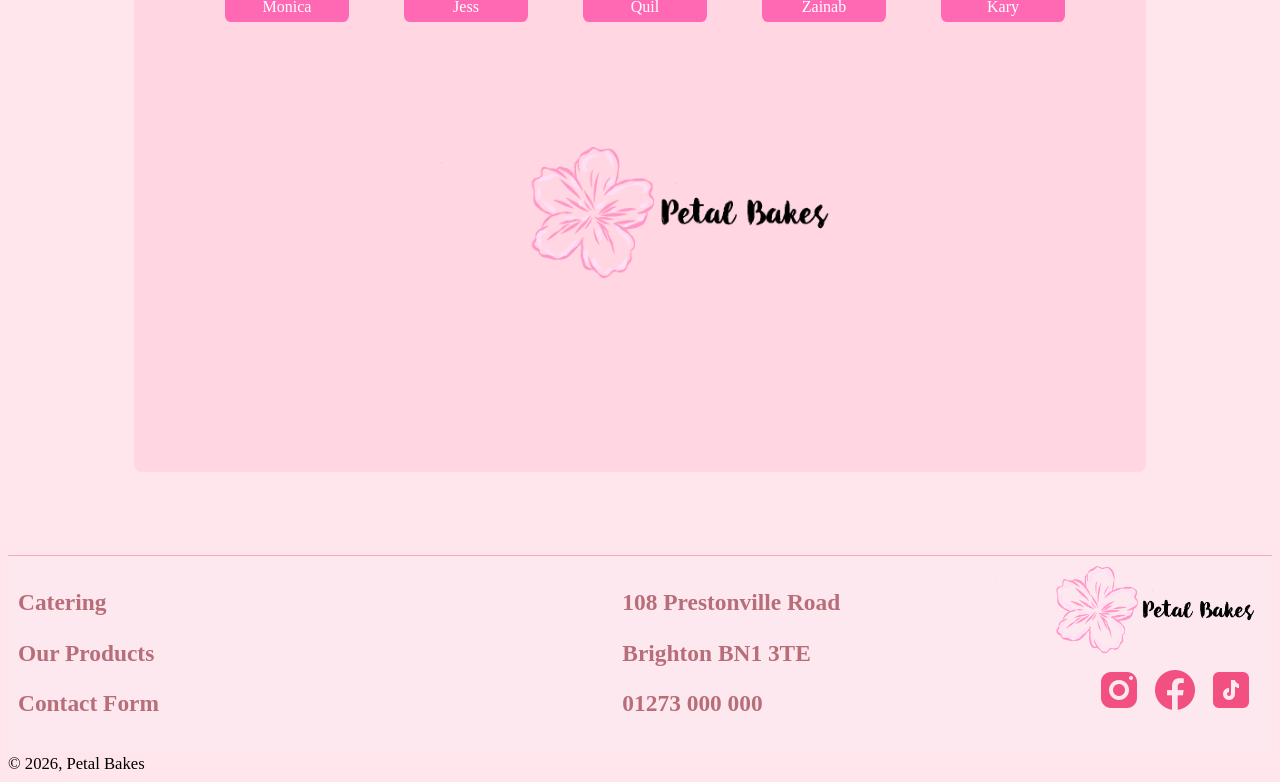
==== commit 3450749b: "Fixed the link names in footer" ====
--- a/about.html
+++ b/about.html
@@ -9,7 +9,6 @@
         style-src 'self' 'unsafe-inline' https://fonts.googleapis.com;
         font-src 'self' https://fonts.gstatic.com;
         img-src 'self' data: https://www.transparenttextures.com;
-        img-src 'self' data:;
         form-action 'self';
         frame-ancestors 'self';
       ">
@@ -119,7 +118,7 @@
         <footer>
             <div class="footer">
                 <h3><a class="footer-links" href="catering.html">Catering</a></h3>
-                <h3><a class="footer-links" href="product.html">Product</a></h3>
+                <h3><a class="footer-links" href="product.html">Our Products</a></h3>
                 <h3><a class="footer-links" href="contact.html">Contact Form</a></h3>
             </div>
             <div class="footer"></div>
--- a/stylesheet.css
+++ b/stylesheet.css
@@ -8,7 +8,7 @@
     background-attachment: fixed;
 }
 
-h2, h3 {
+h1, h2, h3 {
     font-family: 'Playfair Display', serif;
     color: #b76e79;
 }
@@ -160,6 +160,7 @@
         padding-right: 4%;
         box-sizing: border-box;
         width: 100%;
+        margin-bottom: 20px;
     }
 
     .catering-desc,
@@ -180,17 +181,19 @@
     }
 
     #catering-images {
+        list-style: none;
+        margin: 0 0 1em 0;
+        text-align: center;
+        padding: 0;
         display: flex;
-        flex-direction: row;
         flex-wrap: wrap;
         justify-content: center;
-        gap: 8px;
-        padding: 0;
-        list-style: none;
+        gap: 10px;
     }
 
     #catering-images li {
         display: inline-block;
+        margin: 0;
     }
 
     #catering-placeholder {
@@ -306,6 +309,7 @@
     padding-right: 10%;
     padding-bottom: 5%;
     padding-top: 5%;
+    margin-bottom: 30px;
 }
 
 .shopping-cart {
@@ -354,6 +358,7 @@
     width: 100%;
     padding: 10px;
     background-color: rgba(255, 179, 198, 0.3);
+    margin-bottom: 20px;
 }
 
 .index-img1 img, .index-img2 img, .index-img3 img {
@@ -361,6 +366,7 @@
     height: 200px;
     object-fit: cover;
     display: block;
+    margin-bottom: 20px;
 }
 
 .index-cust-orders {
@@ -370,6 +376,7 @@
     border: 1px solid rgb(255, 0, 149);
     border-radius: 8px;
     background-color: rgba(255, 179, 198, 0.3);
+    margin-bottom: 20px;
 }
 
 .index-promo1 { grid-area: index-promo1; }
@@ -380,6 +387,7 @@
     width: 100%;
     padding: 10px;
     background-color: rgba(255, 179, 198, 0.3);
+    margin-bottom: 20px;
 }
 
 .index-promo1 img, .index-promo2 img, .index-promo3 img {
@@ -387,6 +395,7 @@
     height: 200px;
     object-fit: cover;
     display: block;
+    margin-bottom: 20px;
 }
 
 .index-aboutus {
@@ -396,6 +405,7 @@
     border-radius: 8px;
     text-align: center;
     border: 1px solid rgb(255, 0, 149);
+    margin-bottom: 20px;
 }
 
 /* || Contact Page */
@@ -431,6 +441,7 @@
     padding: 20px;
     border-radius: 10px;
     box-shadow: 0 0 10px black;
+    margin-bottom: 20px;
 }
 
 .contact-form input[type="date"],
@@ -502,6 +513,20 @@
     margin: 0;
 }
 
+.map-container {
+    width: 100%;
+    max-width: 600px;
+    height: 200px;
+    margin: 10px auto;
+    border-radius: 8px;
+    overflow: hidden;
+}
+
+.map-container iframe {
+    width: 100%;
+    height: 100%;
+    border: 0;
+}
 /* || About Page */
 
 .gd-about {
@@ -525,6 +550,7 @@
     border: 1px solid rgb(255, 0, 149);
     border-radius: 8px;
     background-color: rgba(255, 179, 198, 0.3);
+    margin-bottom: 20px;
 }
 
 .gd-about-content {
@@ -532,6 +558,7 @@
     padding: 30px;
     background-color: rgba(255, 179, 198, 0.3);
     border-radius: 8px;
+    margin-bottom: 20px;
 }
 
 .gd-about-content2 {
@@ -539,6 +566,7 @@
     padding: 30px;
     background-color: rgba(255, 179, 198, 0.3);
     border-radius: 8px;
+    margin-bottom: 20px;
 }
 
 .gd-about-team {
@@ -546,6 +574,7 @@
     padding: 30px;
     background-color: rgba(255, 179, 198, 0.3);
     border-radius: 8px;
+    margin-bottom: 20px;
 }
 
 .meet-the-team {
@@ -677,7 +706,6 @@
 #catering-images a {
     text-decoration: none;
     display: inline-block;
-    width: 6em;
     background-color: #ff69b4;
     border-radius: 0.4em;
     color: white;
